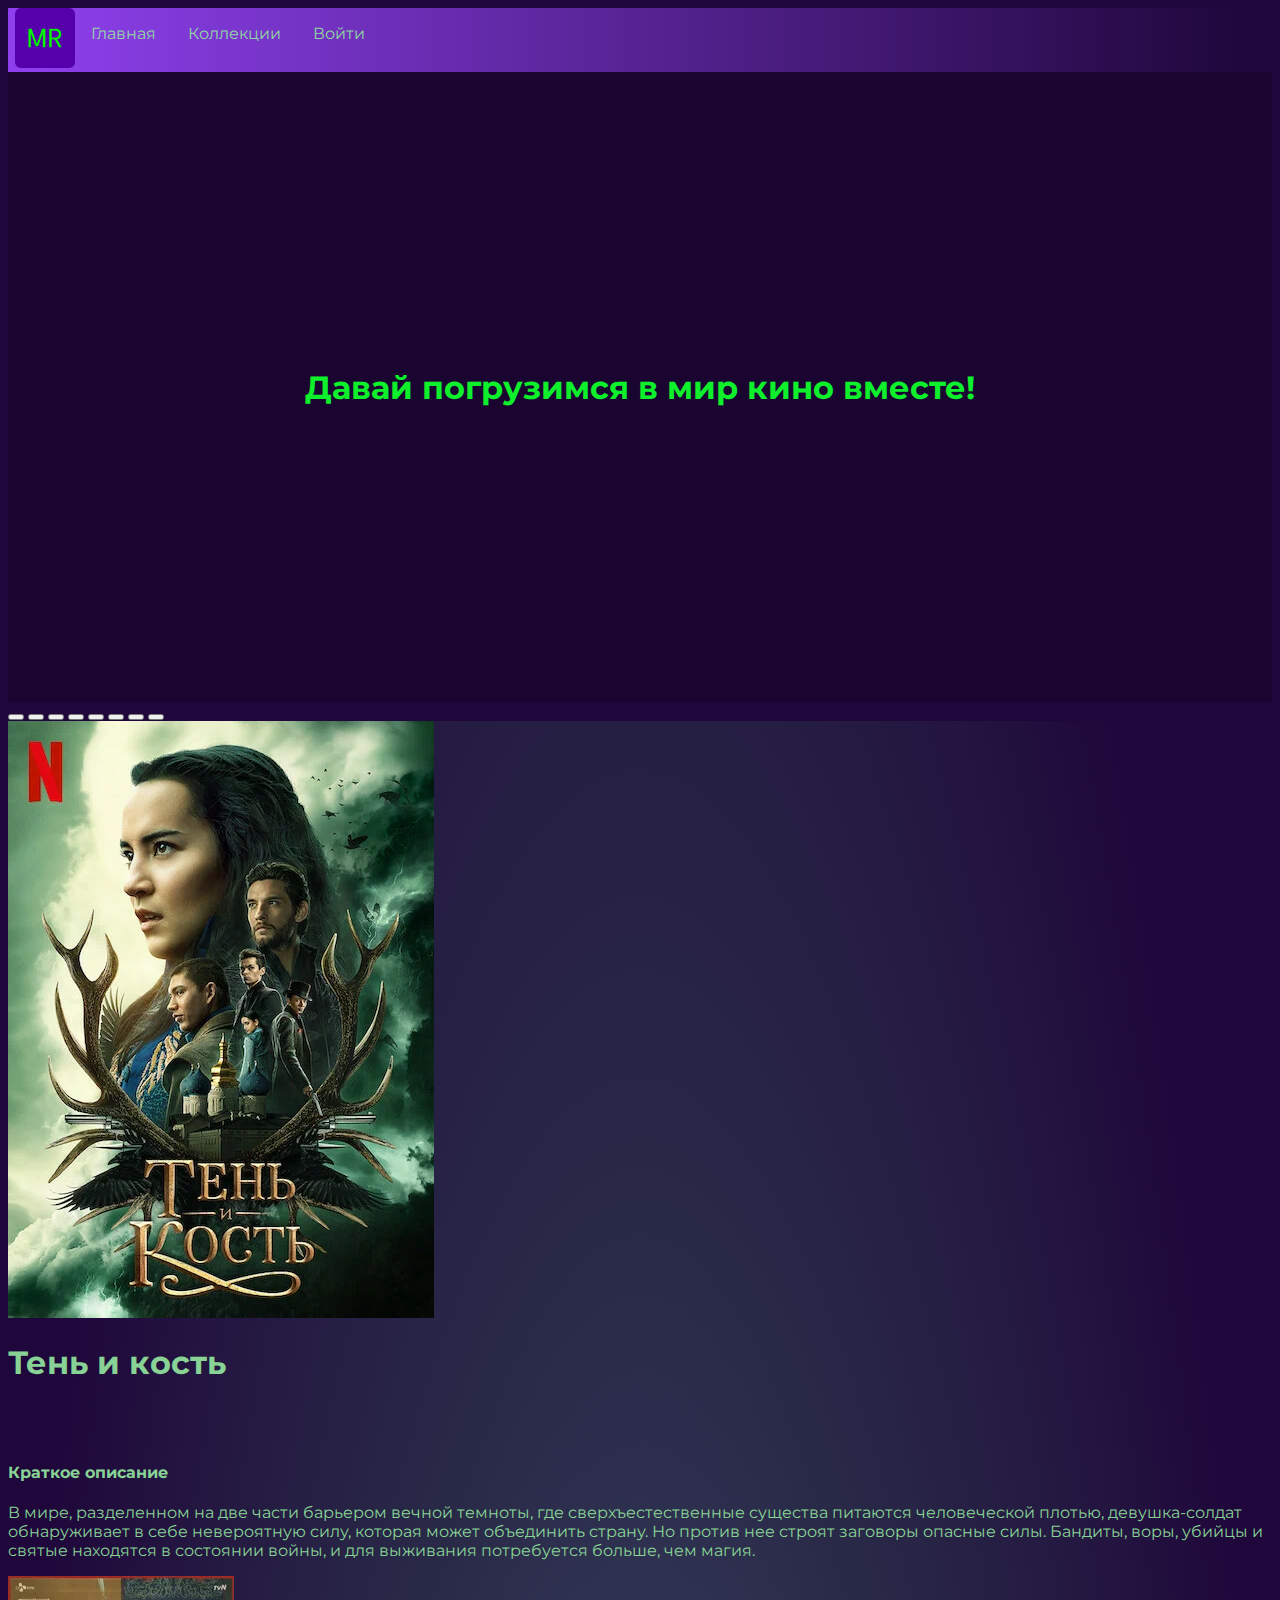
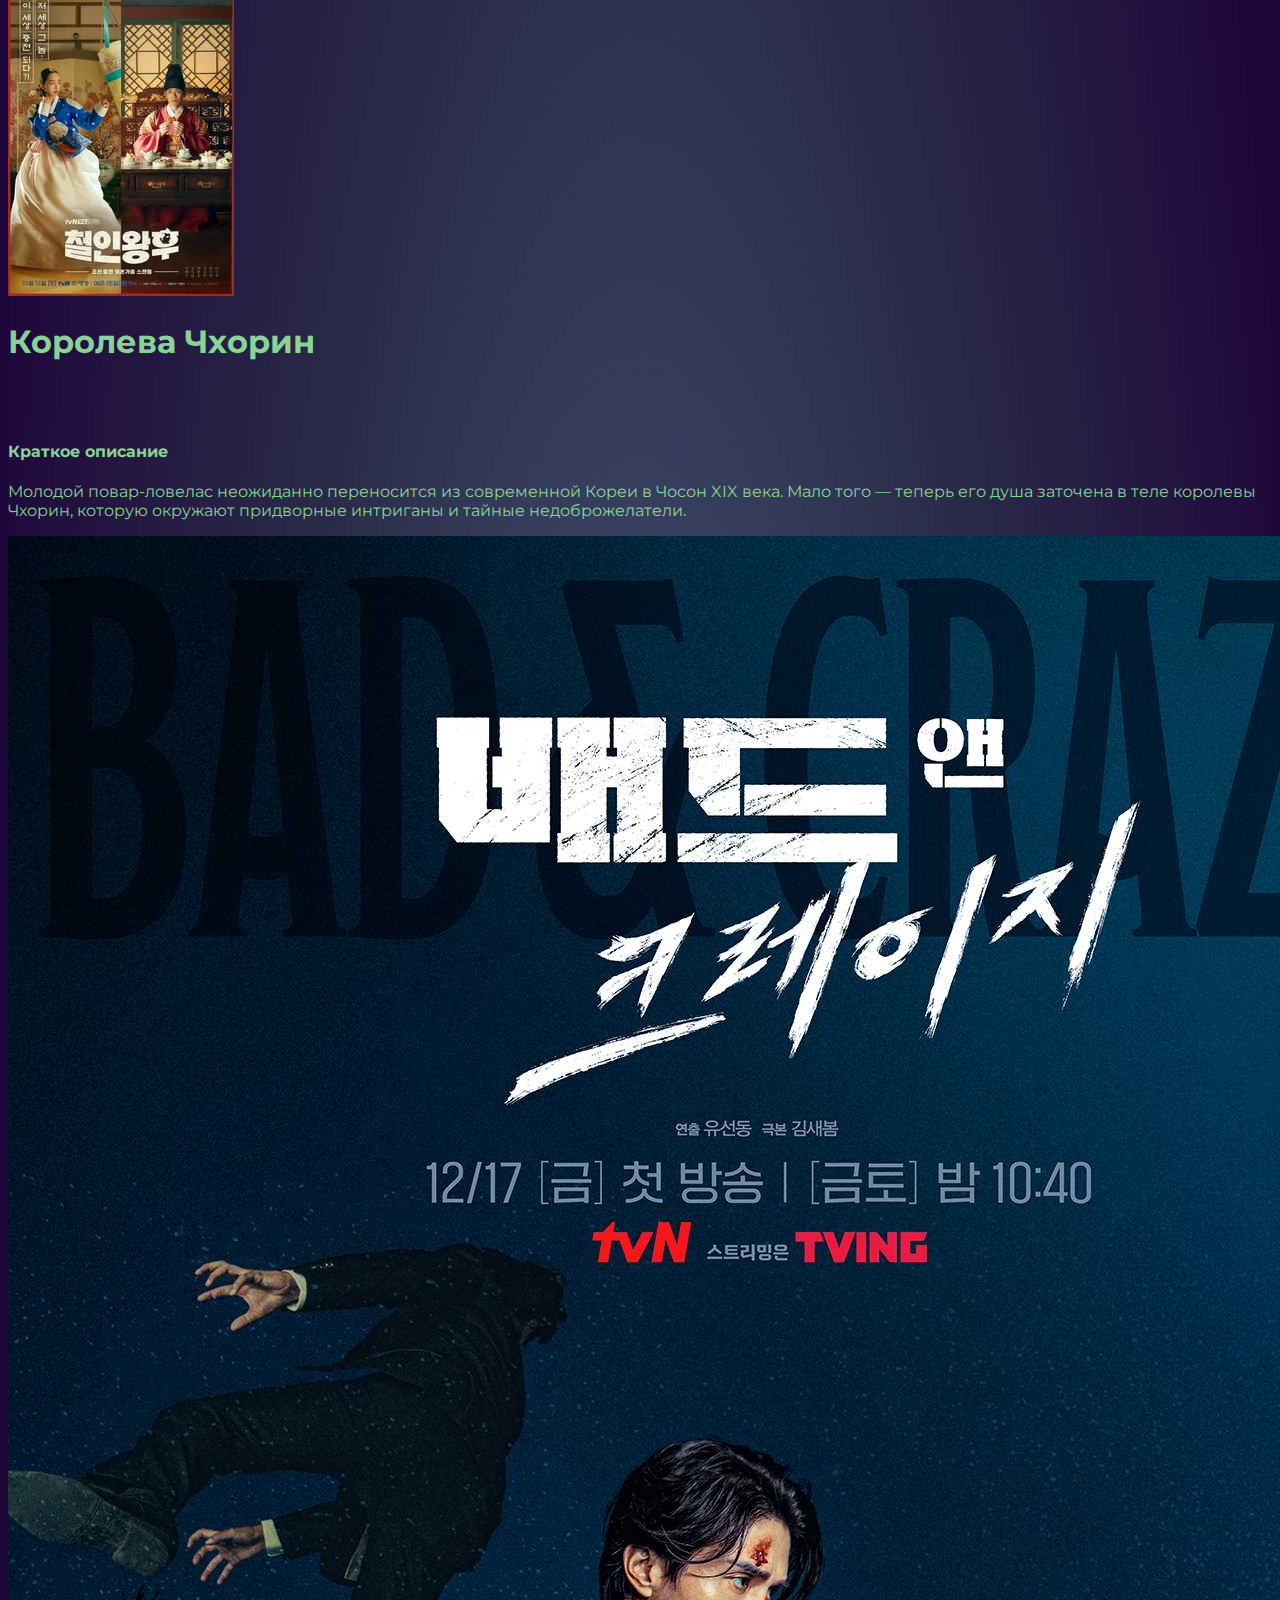
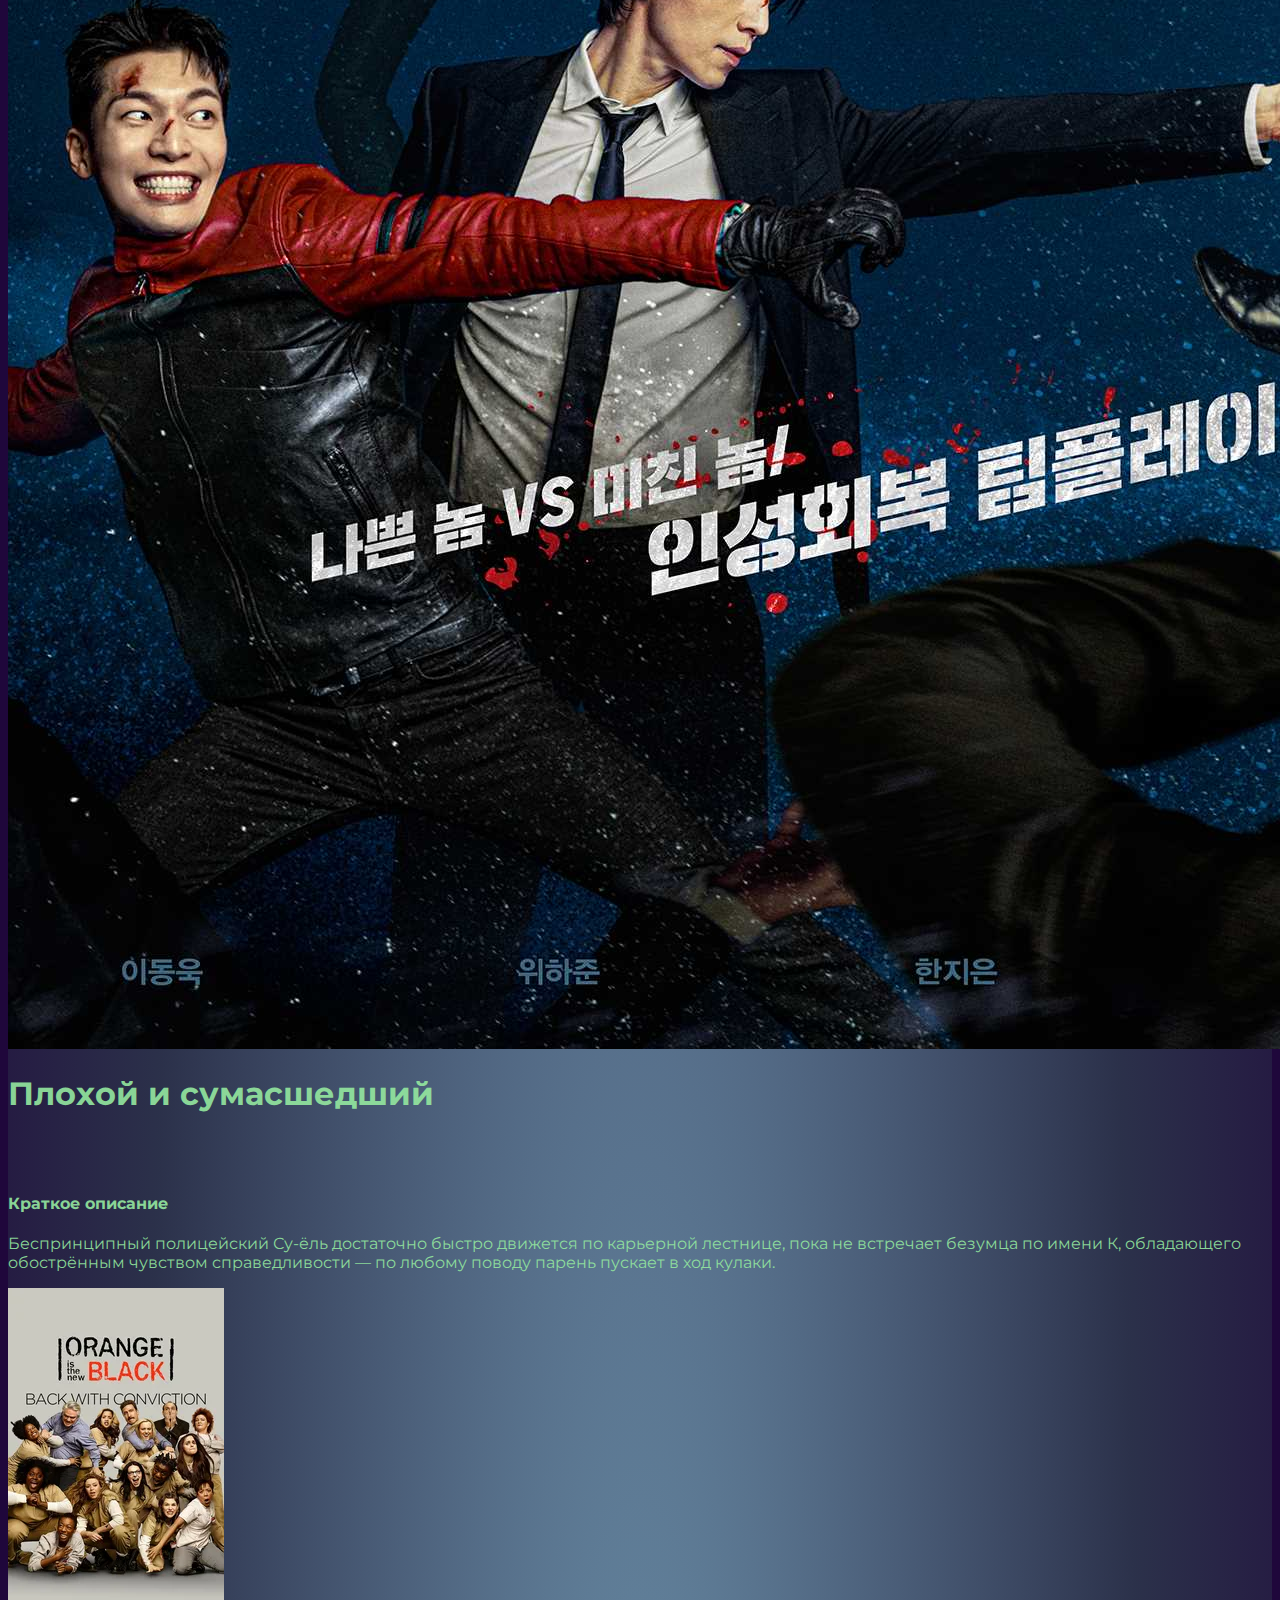
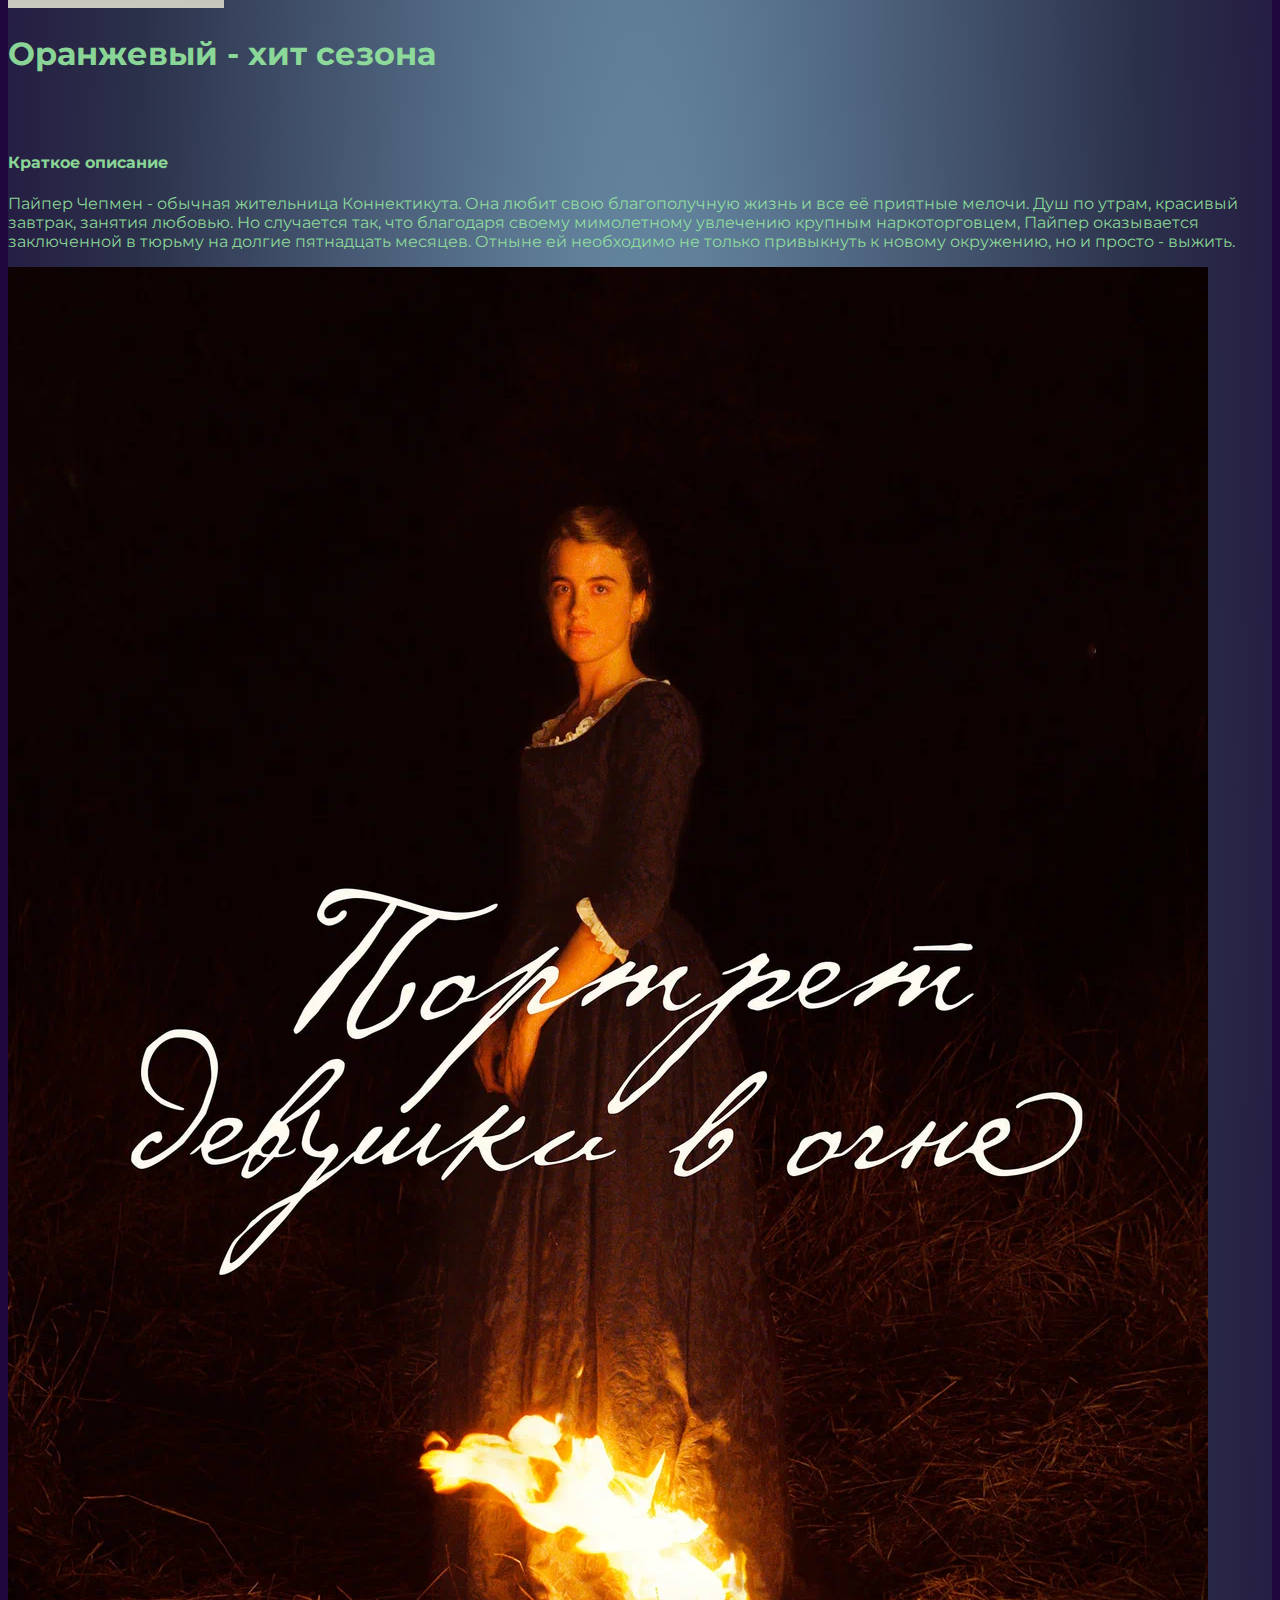
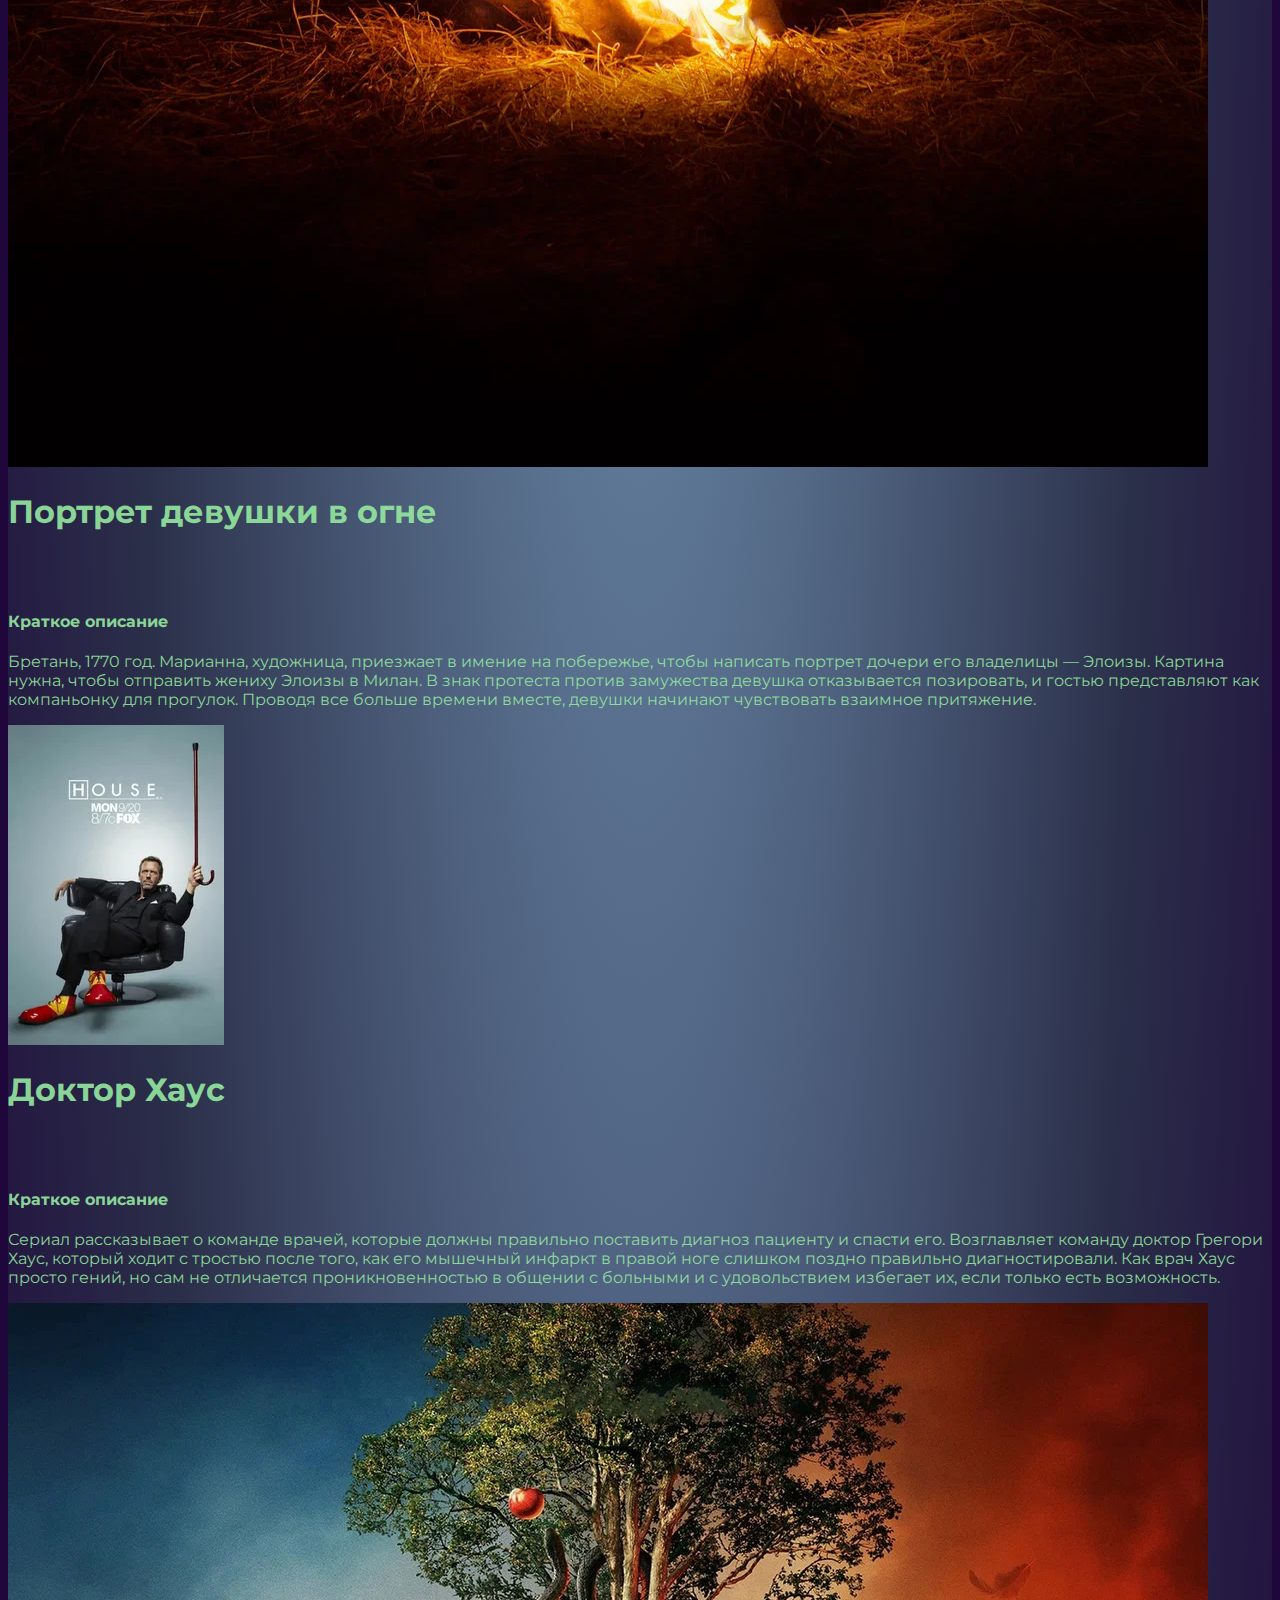
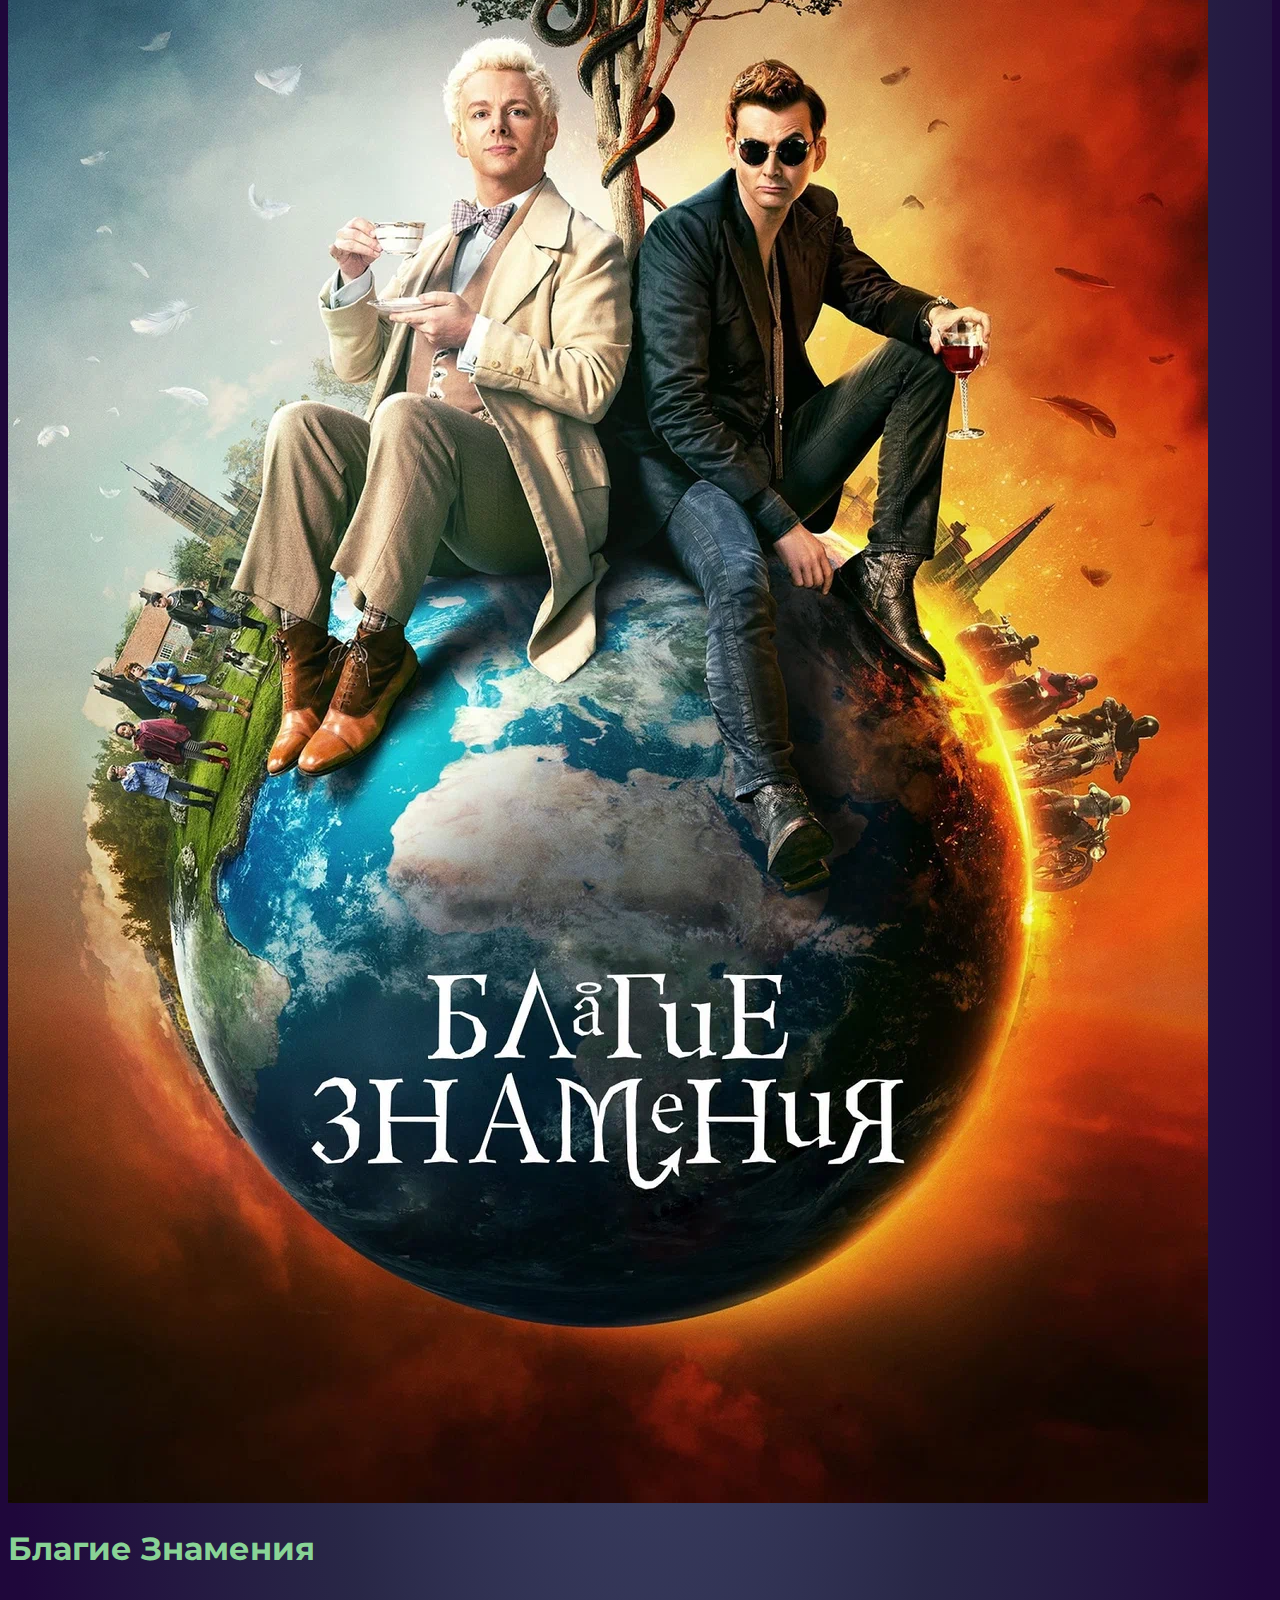
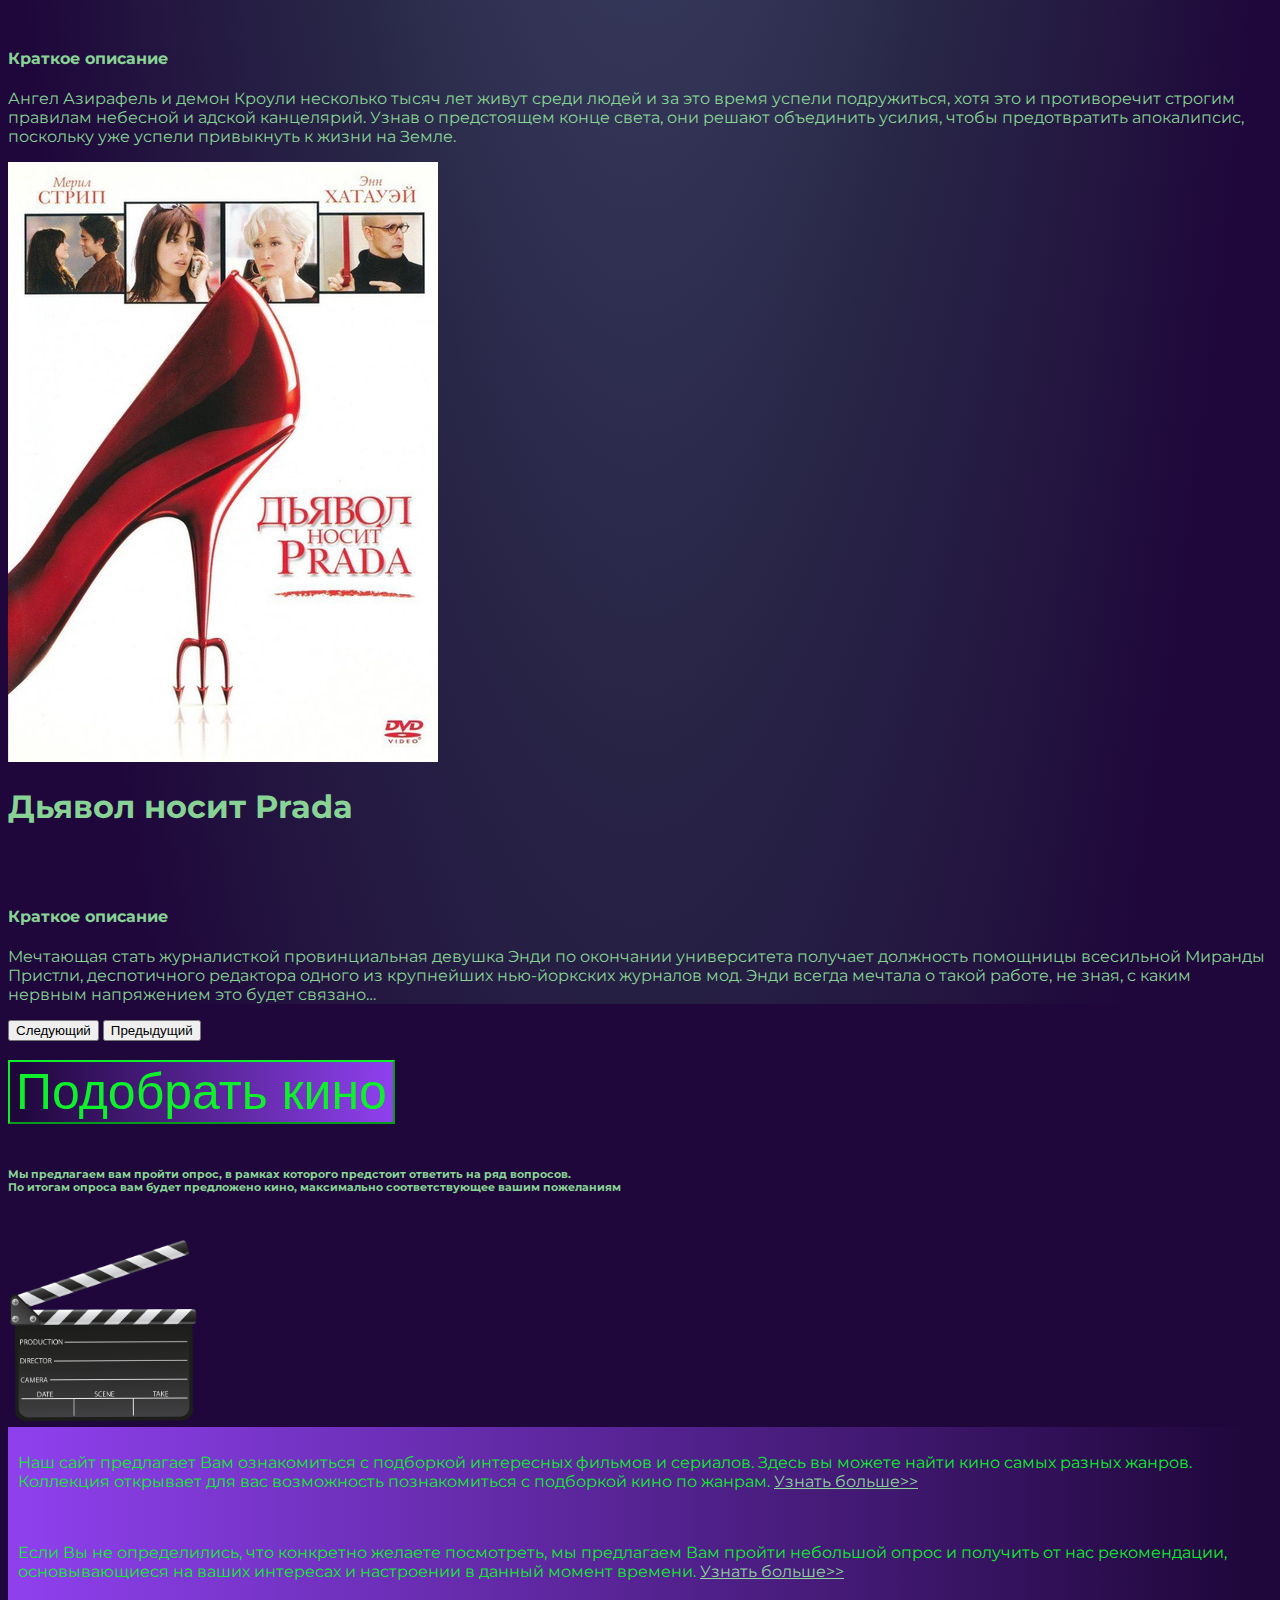
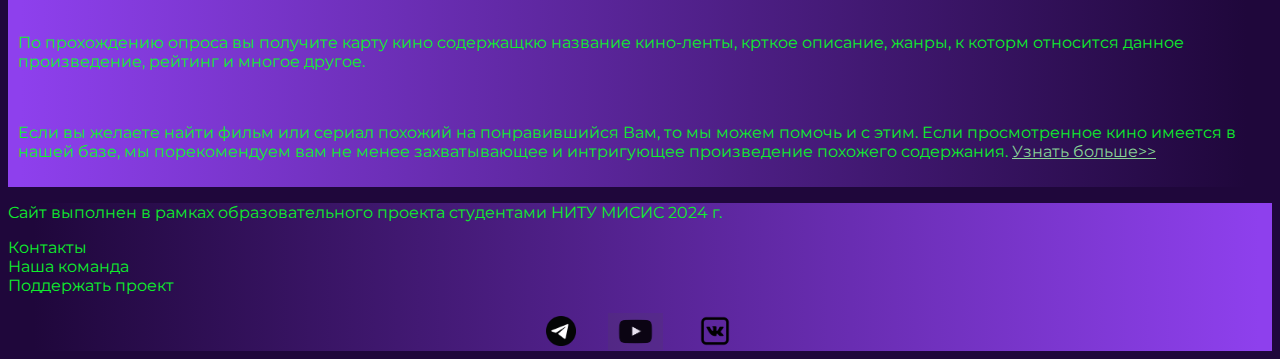
==== Movie_recommendations_front/index.html @ fc2ce268 "Add files via upload" ====
<!DOCTYPE html>
<html lang="en">
  <head>
    <meta charset="UTF-8" />
    <meta name="viewport" content="width=device-width, initial-scale=1.0" />
    <link
      href="https://cdn.jsdelivr.net/npm/bootstrap@5.3.0/dist/css/bootstrap.min.css"
      rel="stylesheet"
      integrity="sha384-9ndCyUaIbzAi2FUVXJi0CjmCapSmO7SnpJef0486qhLnuZ2cdeRhO02iuK6FUUVM"
      crossorigin="anonymous"
    />
    <link rel="stylesheet" href="source/styles/my_css.css" />
    <link rel="stylesheet" href="source/styles/bg_video.css" />
    <link rel="apple-touch-icon" sizes="180x180" href="/apple-touch-icon.png" />
    <link rel="icon" type="image/png" sizes="32x32" href="/favicon-32x32.png" />
    <link rel="icon" type="image/png" sizes="16x16" href="/favicon-16x16.png" />
    <link rel="manifest" href="/site.webmanifest" />
    <link rel="stylesheet" href="source/styles/my_css.css" />
    <link
      rel="apple-touch-icon"
      sizes="180x180"
      href="source/fales/favicon_io_muvie/apple-touch-icon.png"
    />
    <link
      rel="icon"
      type="image/png"
      sizes="32x32"
      href="source/fales/favicon_io_muvie/favicon-32x32.png"
    />
    <link
      rel="icon"
      type="image/png"
      sizes="16x16"
      href="source/fales/favicon_io_muvie/favicon-16x16.png"
    />
    <link
      rel="manifest"
      href="source/fales/favicon_io_muvie/site.webmanifest"
    />
    <title>Movie Recommendations</title>
  </head>

  <body>
    <header>
      <div class="navbar">
        <a href="#"><img src="source/fales/favicon_io_muvie/android-chrome-192x192.png" alt=""></a>
        <div class="drop">
          <button class="nav-btn">&#9776</button>
          <div class="nav-list">
            <a href="index.html">Главная</a>
            <a href="collections.html">Коллекции</a>
            <a href="index.html">Войти</a>
          </div>
        </div>
      </div>

    </header>

    <section>
      <div class="bg_video">
        <video
          src="source/fales/фон х3.mp4"
          type="video/mp4"
          autoplay
          muted
          loop
        ></video>
        <div class="effect"></div>
        <div class="video_text">
          <h1>Давай погрузимся в мир кино вместе!</h1>
        </div>
      </div>

      <div class="container-fluid mt-4">
        <div class="row">
          <div class="col-lg-1"></div>

          <div class="col-lg-8">
            <div class="row">
              <div
                id="carouselExampleIndicators"
                class="carousel slide"
                data-bs-ride="true"
              >
                <div class="carousel-indicators">
                  <button
                    type="button"
                    data-bs-target="#carouselExampleIndicators"
                    data-bs-slide-to="0"
                    class="active"
                    aria-current="true"
                    aria-label="Slide 1"
                  ></button>
                  <button
                    type="button"
                    data-bs-target="#carouselExampleIndicators"
                    data-bs-slide-to="1"
                    aria-label="Slide 2"
                  ></button>
                  <button
                    type="button"
                    data-bs-target="#carouselExampleIndicators"
                    data-bs-slide-to="2"
                    aria-label="Slide 3"
                  ></button>
                  <button
                    type="button"
                    data-bs-target="#carouselExampleIndicators"
                    data-bs-slide-to="3"
                    aria-label="Slide 4"
                  ></button>
                  <button
                    type="button"
                    data-bs-target="#carouselExampleIndicators"
                    data-bs-slide-to="4"
                    aria-label="Slide 5"
                  ></button>
                  <button
                    type="button"
                    data-bs-target="#carouselExampleIndicators"
                    data-bs-slide-to="5"
                    aria-label="Slide 6"
                  ></button>
                  <button
                    type="button"
                    data-bs-target="#carouselExampleIndicators"
                    data-bs-slide-to="6"
                    aria-label="Slide 7"
                  ></button>
                  <button
                    type="button"
                    data-bs-target="#carouselExampleIndicators"
                    data-bs-slide-to="7"
                    aria-label="Slide 0"
                  ></button>
                </div>
                <div class="carousel-inner">
                  <div class="carousel-item active">
                    <div class="d-block w-100">
                      <div class="row">
                        <div class="col-lg-6 col-md-6">
                          <img
                            src="source/images/Тень и кость.jpg"
                            class="w-100"
                            alt="."
                          />
                        </div>
                        <div class="col-lg-6 col-md-6 slide-text">
                          <h1>Тень и кость</h1>
                          <br />
                          <br />
                          <h4>Краткое описание</h4>
                          <p class="p-text-film">
                            В мире, разделенном на две части барьером вечной
                            темноты, где сверхъестественные существа питаются
                            человеческой плотью, девушка-солдат обнаруживает в
                            себе невероятную силу, которая может объединить
                            страну. Но против нее строят заговоры опасные силы.
                            Бандиты, воры, убийцы и святые находятся в состоянии
                            войны, и для выживания потребуется больше, чем
                            магия.
                          </p>
                        </div>
                      </div>
                    </div>
                  </div>
                  <div class="carousel-item">
                    <div class="d-block w-100">
                      <div class="row">
                        <div class="col-lg-6 col-md-6">
                          <img
                            src="source/images/Королева Чорин.webp"
                            class="w-100"
                            alt="."
                          />
                        </div>
                        <div class="col-lg-6 col-md-6 slide-text">
                          <h1>Королева Чхорин</h1>
                          <br />
                          <br />
                          <h4>Краткое описание</h4>
                          <p class="p-text-film">
                            Молодой повар-ловелас неожиданно переносится из
                            современной Кореи в Чосон XIX века. Мало того —
                            теперь его душа заточена в теле королевы Чхорин,
                            которую окружают придворные интриганы и тайные
                            недоброжелатели.
                          </p>
                        </div>
                      </div>
                    </div>
                  </div>
                  <div class="carousel-item">
                    <div class="d-block w-100">
                      <div class="row">
                        <div class="col-lg-6 col-md-6">
                          <img
                            src="source/images/Плохой и сумасшедший.jpeg"
                            class="w-100"
                            alt="."
                          />
                        </div>
                        <div class="col-lg-6 col-md-6 slide-text">
                          <h1>Плохой и сумасшедший</h1>
                          <br />
                          <br />
                          <h4>Краткое описание</h4>
                          <p class="p-text-film">
                            Беспринципный полицейский Су-ёль достаточно быстро
                            движется по карьерной лестнице, пока не встречает
                            безумца по имени К, обладающего обострённым чувством
                            справедливости — по любому поводу парень пускает в
                            ход кулаки.
                          </p>
                        </div>
                      </div>
                    </div>
                  </div>
                  <div class="carousel-item">
                    <div class="d-block w-100">
                      <div class="row">
                        <div class="col-lg-6 col-md-6">
                          <img
                            src="source/images/Оранжевый хит сезона.webp"
                            class="w-100"
                            alt="."
                          />
                        </div>
                        <div class="col-lg-6 col-md-6 slide-text">
                          <h1>Оранжевый - хит сезона</h1>
                          <br />
                          <br />
                          <h4>Краткое описание</h4>
                          <p class="p-text-film">
                            Пайпер Чепмен - обычная жительница Коннектикута. Она
                            любит свою благополучную жизнь и все её приятные
                            мелочи. Душ по утрам, красивый завтрак, занятия
                            любовью. Но случается так, что благодаря своему
                            мимолетному увлечению крупным наркоторговцем, Пайпер
                            оказывается заключенной в тюрьму на долгие
                            пятнадцать месяцев. Отныне ей необходимо не только
                            привыкнуть к новому окружению, но и просто - выжить.
                          </p>
                        </div>
                      </div>
                    </div>
                  </div>
                  <div class="carousel-item">
                    <div class="d-block w-100">
                      <div class="row">
                        <div class="col-lg-6 col-md-6">
                          <img
                            src="source/images/Портрет девушки в огне.jpg"
                            class="w-100"
                            alt="."
                          />
                        </div>
                        <div class="col-lg-6 col-md-6 slide-text">
                          <h1>Портрет девушки в огне</h1>
                          <br />
                          <br />
                          <h4>Краткое описание</h4>
                          <p class="p-text-film">
                            Бретань, 1770 год. Марианна, художница, приезжает в
                            имение на побережье, чтобы написать портрет дочери
                            его владелицы — Элоизы. Картина нужна, чтобы
                            отправить жениху Элоизы в Милан. В знак протеста
                            против замужества девушка отказывается позировать, и
                            гостью представляют как компаньонку для прогулок.
                            Проводя все больше времени вместе, девушки начинают
                            чувствовать взаимное притяжение.
                          </p>
                        </div>
                      </div>
                    </div>
                  </div>
                  <div class="carousel-item">
                    <div class="d-block w-100">
                      <div class="row">
                        <div class="col-lg-6 col-md-6">
                          <img
                            src="source/images/Доктор Хаус.webp"
                            class="w-100"
                            alt="."
                          />
                        </div>
                        <div class="col-lg-6 col-md-6 slide-text">
                          <h1>Доктор Хаус</h1>
                          <br />
                          <br />
                          <h4>Краткое описание</h4>
                          <p class="p-text-film">
                            Сериал рассказывает о команде врачей, которые должны
                            правильно поставить диагноз пациенту и спасти его.
                            Возглавляет команду доктор Грегори Хаус, который
                            ходит с тростью после того, как его мышечный инфаркт
                            в правой ноге слишком поздно правильно
                            диагностировали. Как врач Хаус просто гений, но сам
                            не отличается проникновенностью в общении с больными
                            и с удовольствием избегает их, если только есть
                            возможность.
                          </p>
                        </div>
                      </div>
                    </div>
                  </div>
                  <div class="carousel-item">
                    <div class="d-block w-100">
                      <div class="row">
                        <div class="col-lg-6 col-md-6">
                          <img
                            src="source/images/Благие Знамения.avif"
                            class="w-100"
                            alt="."
                          />
                        </div>
                        <div class="col-lg-6 col-md-6 slide-text">
                          <h1>Благие Знамения</h1>
                          <br />
                          <br />
                          <h4>Краткое описание</h4>
                          <p class="p-text-film">
                            Ангел Азирафель и демон Кроули несколько тысяч лет
                            живут среди людей и за это время успели подружиться,
                            хотя это и противоречит строгим правилам небесной и
                            адской канцелярий. Узнав о предстоящем конце света,
                            они решают объединить усилия, чтобы предотвратить
                            апокалипсис, поскольку уже успели привыкнуть к жизни
                            на Земле. 
                          </p>
                        </div>
                      </div>
                    </div>
                  </div>
                  <div class="carousel-item">
                    <div class="d-block w-100">
                      <div class="row">
                        <div class="col-lg-6 col-md-6">
                          <img
                            src="source/images/Дьявол носит прадо.jpg"
                            class="w-100"
                            alt="."
                          />
                        </div>
                        <div class="col-lg-6 col-md-6 slide-text">
                          <h1>Дьявол носит Prada</h1>
                          <br />
                          <br />
                          <h4>Краткое описание</h4>
                          <p class="p-text-film">
                            Мечтающая стать журналисткой провинциальная девушка
                            Энди по окончании университета получает должность
                            помощницы всесильной Миранды Пристли, деспотичного
                            редактора одного из крупнейших нью-йоркских журналов
                            мод. Энди всегда мечтала о такой работе, не зная, с
                            каким нервным напряжением это будет связано… 
                          </p>
                        </div>
                      </div>
                    </div>
                  </div>
                </div>
                <button
                  class="carousel-control-prev"
                  type="button"
                  data-bs-target="#carouselExampleIndicators"
                  data-bs-slide="prev"
                >
                  <span
                    class="carousel-control-prev-icon"
                    aria-hidden="true"
                  ></span>
                  <span class="visually-hidden">Следующий</span>
                </button>
                <button
                  class="carousel-control-next"
                  type="button"
                  data-bs-target="#carouselExampleIndicators"
                  data-bs-slide="next"
                >
                  <span
                    class="carousel-control-next-icon"
                    aria-hidden="true"
                  ></span>
                  <span class="visually-hidden">Предыдущий</span>
                </button>
              </div>

              <div class="col-ld-12 col-md-12 text-center mt-4">
                <br />
                <button
                  type="button"
                  class="btn btn-outline-primary btn-lg my-4"
                >
                  Подобрать кино
                </button>
                <br><br>
              </div>

              <div class="col-ld-12 col-md-12 text-center mt-4">
                <h6 class="text-button">
                  Мы предлагаем вам пройти опрос, в рамках которого предстоит
                  ответить на ряд вопросов. <br />По итогам опроса вам будет
                  предложено кино, максимально соответствующее вашим
                  пожеланиям<br />
                </h6>
                <br />
              </div>

              <div class="col-ld-12 col-md-12 text-center">
                <img
                  class="call-anim"
                  style="width: 190px"
                  src="source/images/Хлопушка.png"
                  alt="..."
                />
              </div>
            </div>
          </div>

          <div class="col-lg-3 col-md 12">
            <div class="row px-2">
              <div class="col-lg-12 sidebar my-2">
                <p>
                  Наш сайт предлагает Вам ознакомиться с подборкой интересных
                  фильмов и сериалов. Здесь вы можете найти кино самых разных
                  жанров. Коллекция открывает для вас возможность познакомиться
                  с подборкой кино по жанрам. <a href="collections.html">Узнать больше>></a>
                </p>
              </div>
              <div class="col-lg-12 sidebar my-2">
                <p>
                  Если Вы не определились, что конкретно желаете посмотреть, мы
                  предлагаем Вам пройти небольшой опрос и получить от нас
                  рекомендации, основывающиеся на ваших интересах и настроении в
                  данный момент времени.
                  <a href="#">Узнать больше>></a>
                </p>
              </div>
              <div class="col-lg-12 sidebar my-2">
                <p>
                  По прохождению опроса вы получите карту кино содержащкю
                  название кино-ленты, крткое описание, жанры, к которм
                  относится данное произведение, рейтинг и многое другое.
                </p>
              </div>
              <div class="col-lg-12 sidebar my-2">
                <p>
                  Если вы желаете найти фильм или сериал похожий на
                  понравившийся Вам, то мы можем помочь и с этим. Если
                  просмотренное кино имеется в нашей базе, мы порекомендуем вам
                  не менее захватывающее и интригующее произведение похожего
                  содержания.
                  <a href="#">Узнать больше>></a>
                </p>
              </div>
            </div>
          </div>
        </div>
      </div>
    </section>

    <footer class="mt-4">
      <div class="conteiner-fluid">
        <div class="row">
          <div class="col-lg-4 con-md-12 footer-text text-center">
            <p>
              Сайт выполнен в рамках образовательного проекта студентами НИТУ
              МИСИС 2024 г.
            </p>
          </div>
          <div class="col-lg-4 con-md-12 footer-text text-center">
            <p>Контакты<br />Наша команда<br />Поддержать проект</p>
          </div>
          <div class="col-lg-4 con-md-12 media-links">
            <img
              style="width: 30px; margin-inline: 1em"
              src="source/images/tg.png"
              alt="..."
            />
            <img
              style="width: 55px; margin-inline: 1em"
              src="source/images/yt.png"
              alt="..."
            />
            <img
              style="width: 40px; margin-inline: 1em"
              src="source/images/vk.png"
              alt="..."
            />
          </div>
        </div>
      </div>
    </footer>

    <script
      src="https://cdn.jsdelivr.net/npm/bootstrap@5.3.0/dist/js/bootstrap.bundle.min.js"
      integrity="sha384-geWF76RCwLtnZ8qwWowPQNguL3RmwHVBC9FhGdlKrxdiJJigb/j/68SIy3Te4Bkz"
      crossorigin="anonymous"
    ></script>
  </body>
</html>
---- Movie_recommendations_front/source/styles/my_css.css ----
@import url('https://fonts.googleapis.com/css?family=Montserrat&display=swap');

body {
  font-family: Montserrat, serif;
  background: radial-gradient(#8e40ed 1%, #1f073b 56%);
}

.text-button {
  font-family: Montserrat, serif;
}

p, h2, h3, h5 {
  color: rgb(14, 240, 44);
}

h4, h1,
.p-text-film {
  color: rgba(148, 231, 159, 0.914);
}

h6 {
  color: rgba(148, 231, 159, 0.914);
}

a {
  color: rgba(148, 231, 159, 0.914);
}

/* навигационная панель */

.navbar {
  display: flex;
  background: linear-gradient(90deg, #8e40ed 1%, #1f073b 98%);
}

.nav-list {
  display: flex;

}

.nav-list a {
  display: block;
  padding: 1em;
  text-decoration: none;
  color: rgba(148, 231, 159, 0.914);
}

.nav-list a:hover {
  background: linear-gradient(90deg, #8e40edbb 1%, #1a0632c5 98%);
}

.nav-btn {
  display: none;
}

.navbar img {
  width: 60px;
  margin-top: 0px;
  margin-bottom: 0px;
  margin-left: 7px;
}

@media (max-width: 755px){
  .nav-btn {
    font-size: 2em;
    padding-inline: 10px;
    padding-bottom: 2px;
    border: none;
    background-color: #1f073b;
    color: rgba(148, 231, 159, 0.914);
    display: block;
    cursor: pointer;
  }
  .nav-list {
    display: none;
  }
  .drop:hover .nav-list {
    display: block;
    position: absolute;
    right: 1px;
    background: #8e40ed;
    z-index: 1;
  }
  .navbar {
    justify-content: space-between;
  }
}


/*  */

.sidebar {
  color: rgb(14, 240, 44);
  background: linear-gradient(90deg, #8e40ed 1%, #1f073b 98%);
  padding: 10px;
}

.carousel-inner {
  background: radial-gradient(#56c27f9f 0%, #1f073b86 89%);
}

.card {
  background: linear-gradient(90deg, #8e40ed 1%, #1f073b 98%);
  color: rgb(14, 240, 44);
}

.card a {
  text-decoration: none;
  color: rgb(14, 240, 44);
}

.slide-text,
.footer-text {
  color: rgb(14, 240, 44);
  margin: auto auto;
}

footer {
  background: linear-gradient(270deg, #8e40ed 1%, #1f073b 98%);
}

.btn-outline-primary {
  background: linear-gradient(270deg, #8e40ed 1%, #1f073b 98%);
  font-size: 50px;
  color: rgb(14, 240, 44);
  border-color: rgb(14, 240, 44);
}

.media-links {
  display: flex;
  justify-content: center;
  align-items: center;
}

.call-anim {
  animation: call 5s ease 0s infinite reverse forwards;
}

@keyframes call {
	0% {
		opacity: 1;
		transform: scale(1);
	}

	100% {
		opacity: 0;
		transform: scale(0.6);
	}
}

@media (max-width: 755px) {
  .carousel-indicators {
    display: none;
  }
  .img-fluid {
    width: 120px;
  }
  
}

/* коллекции */

.genre {
  margin-bottom: 40px;
}
.genre-title {
  font-size: 40px;
  margin-bottom: 30px;
  color: rgb(96, 238, 115);
}
.card-container {
  z-index: 2;
  display: flex;
  overflow-x: auto;
  scroll-behavior: smooth;
  padding-bottom: 10px;
}
.card {
  min-width: 420px;
  height: 280px;
  margin-right: 10px;
  display: flex;
  justify-content: center;
  align-items: center;
  border-radius: 5px;
  border-color: #285d3c;
  border-width: 1px;
  background: radial-gradient(#a356c276 0%, #1f073b85 89%);
}

.card-text{
  font-size: 11px;
  color: rgba(148, 231, 159, 0.914);
}

.card-title {
  font-size: 18px;
  color: rgba(148, 231, 159, 0.914);
  width: 100%;
  height: 100%;
}

.card-container::-webkit-scrollbar {
  height: 10px;
}

.card-container::-webkit-scrollbar-thumb {
  background-color: #285d3c;
  border-radius: 5px;
}

.card-container::-webkit-scrollbar-track {
  background: #1f073b;
}
---- Movie_recommendations_front/source/styles/bg_video.css ----
.drop:hover .nav-list {
    z-index: 1;
}


.bg_video {
  height: 70vh;
  width: 100%;
  position: relative;
  display: flex;
  justify-content: center;
  align-items: center;
}


.bg_video video {
  height: 70vh;
  width: 100%;
  position: absolute;
  top: 0;
  left: 0;
  object-fit: cover;
  z-index: 2;
}

.effect {
  height: 70vh;
  width: 100%;
  position: absolute;
  top: 0;
  left: 0;
  object-fit: cover;
  z-index: 3;
  background-color: rgba(0, 0, 0, 0.161);
}

.video_text {
  color: rgb(14, 240, 44);
  z-index: 3;
}

.video_text > h1 {
  color: rgb(14, 240, 44);
}
---- Movie_recommendations_front/source/styles/my_css.css ----
@import url('https://fonts.googleapis.com/css?family=Montserrat&display=swap');

body {
  font-family: Montserrat, serif;
  background: radial-gradient(#8e40ed 1%, #1f073b 56%);
}

.text-button {
  font-family: Montserrat, serif;
}

p, h2, h3, h5 {
  color: rgb(14, 240, 44);
}

h4, h1,
.p-text-film {
  color: rgba(148, 231, 159, 0.914);
}

h6 {
  color: rgba(148, 231, 159, 0.914);
}

a {
  color: rgba(148, 231, 159, 0.914);
}

/* навигационная панель */

.navbar {
  display: flex;
  background: linear-gradient(90deg, #8e40ed 1%, #1f073b 98%);
}

.nav-list {
  display: flex;

}

.nav-list a {
  display: block;
  padding: 1em;
  text-decoration: none;
  color: rgba(148, 231, 159, 0.914);
}

.nav-list a:hover {
  background: linear-gradient(90deg, #8e40edbb 1%, #1a0632c5 98%);
}

.nav-btn {
  display: none;
}

.navbar img {
  width: 60px;
  margin-top: 0px;
  margin-bottom: 0px;
  margin-left: 7px;
}

@media (max-width: 755px){
  .nav-btn {
    font-size: 2em;
    padding-inline: 10px;
    padding-bottom: 2px;
    border: none;
    background-color: #1f073b;
    color: rgba(148, 231, 159, 0.914);
    display: block;
    cursor: pointer;
  }
  .nav-list {
    display: none;
  }
  .drop:hover .nav-list {
    display: block;
    position: absolute;
    right: 1px;
    background: #8e40ed;
    z-index: 1;
  }
  .navbar {
    justify-content: space-between;
  }
}


/*  */

.sidebar {
  color: rgb(14, 240, 44);
  background: linear-gradient(90deg, #8e40ed 1%, #1f073b 98%);
  padding: 10px;
}

.carousel-inner {
  background: radial-gradient(#56c27f9f 0%, #1f073b86 89%);
}

.card {
  background: linear-gradient(90deg, #8e40ed 1%, #1f073b 98%);
  color: rgb(14, 240, 44);
}

.card a {
  text-decoration: none;
  color: rgb(14, 240, 44);
}

.slide-text,
.footer-text {
  color: rgb(14, 240, 44);
  margin: auto auto;
}

footer {
  background: linear-gradient(270deg, #8e40ed 1%, #1f073b 98%);
}

.btn-outline-primary {
  background: linear-gradient(270deg, #8e40ed 1%, #1f073b 98%);
  font-size: 50px;
  color: rgb(14, 240, 44);
  border-color: rgb(14, 240, 44);
}

.media-links {
  display: flex;
  justify-content: center;
  align-items: center;
}

.call-anim {
  animation: call 5s ease 0s infinite reverse forwards;
}

@keyframes call {
	0% {
		opacity: 1;
		transform: scale(1);
	}

	100% {
		opacity: 0;
		transform: scale(0.6);
	}
}

@media (max-width: 755px) {
  .carousel-indicators {
    display: none;
  }
  .img-fluid {
    width: 120px;
  }
  
}

/* коллекции */

.genre {
  margin-bottom: 40px;
}
.genre-title {
  font-size: 40px;
  margin-bottom: 30px;
  color: rgb(96, 238, 115);
}
.card-container {
  z-index: 2;
  display: flex;
  overflow-x: auto;
  scroll-behavior: smooth;
  padding-bottom: 10px;
}
.card {
  min-width: 420px;
  height: 280px;
  margin-right: 10px;
  display: flex;
  justify-content: center;
  align-items: center;
  border-radius: 5px;
  border-color: #285d3c;
  border-width: 1px;
  background: radial-gradient(#a356c276 0%, #1f073b85 89%);
}

.card-text{
  font-size: 11px;
  color: rgba(148, 231, 159, 0.914);
}

.card-title {
  font-size: 18px;
  color: rgba(148, 231, 159, 0.914);
  width: 100%;
  height: 100%;
}

.card-container::-webkit-scrollbar {
  height: 10px;
}

.card-container::-webkit-scrollbar-thumb {
  background-color: #285d3c;
  border-radius: 5px;
}

.card-container::-webkit-scrollbar-track {
  background: #1f073b;
}
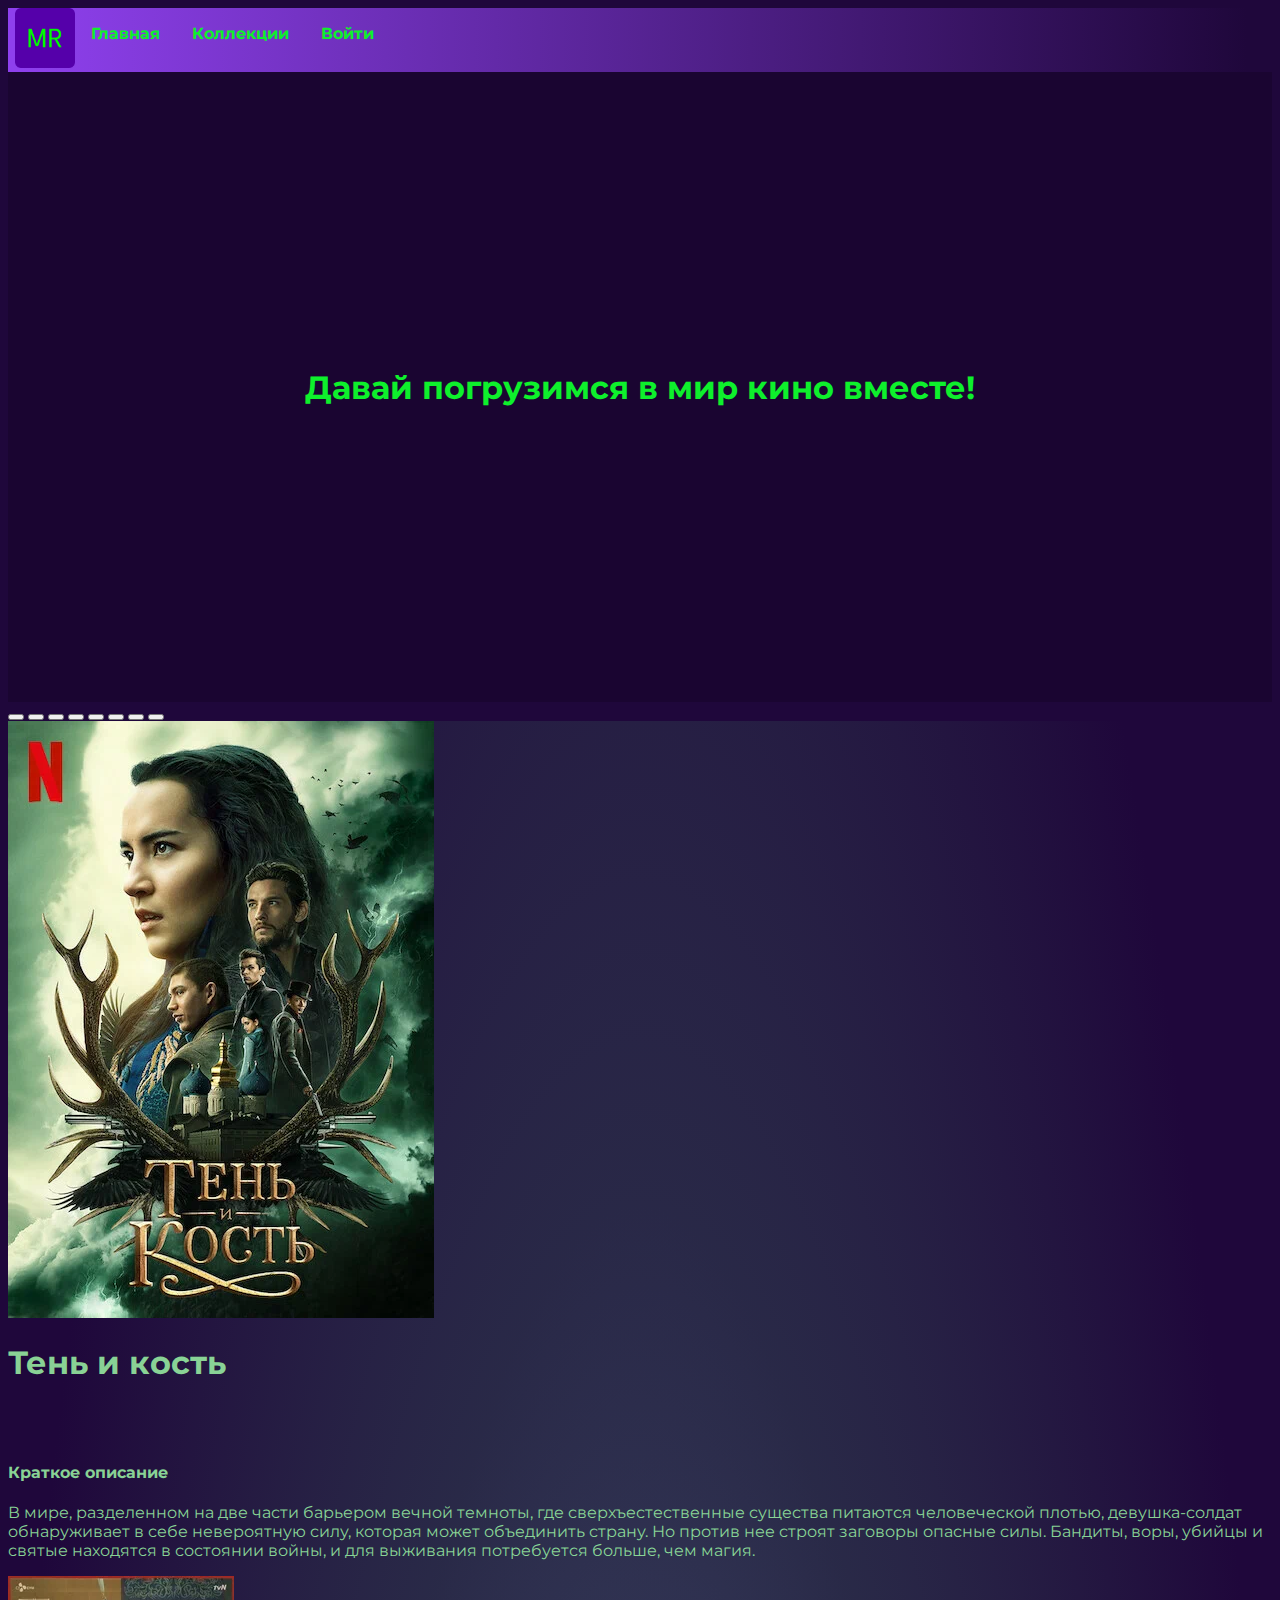
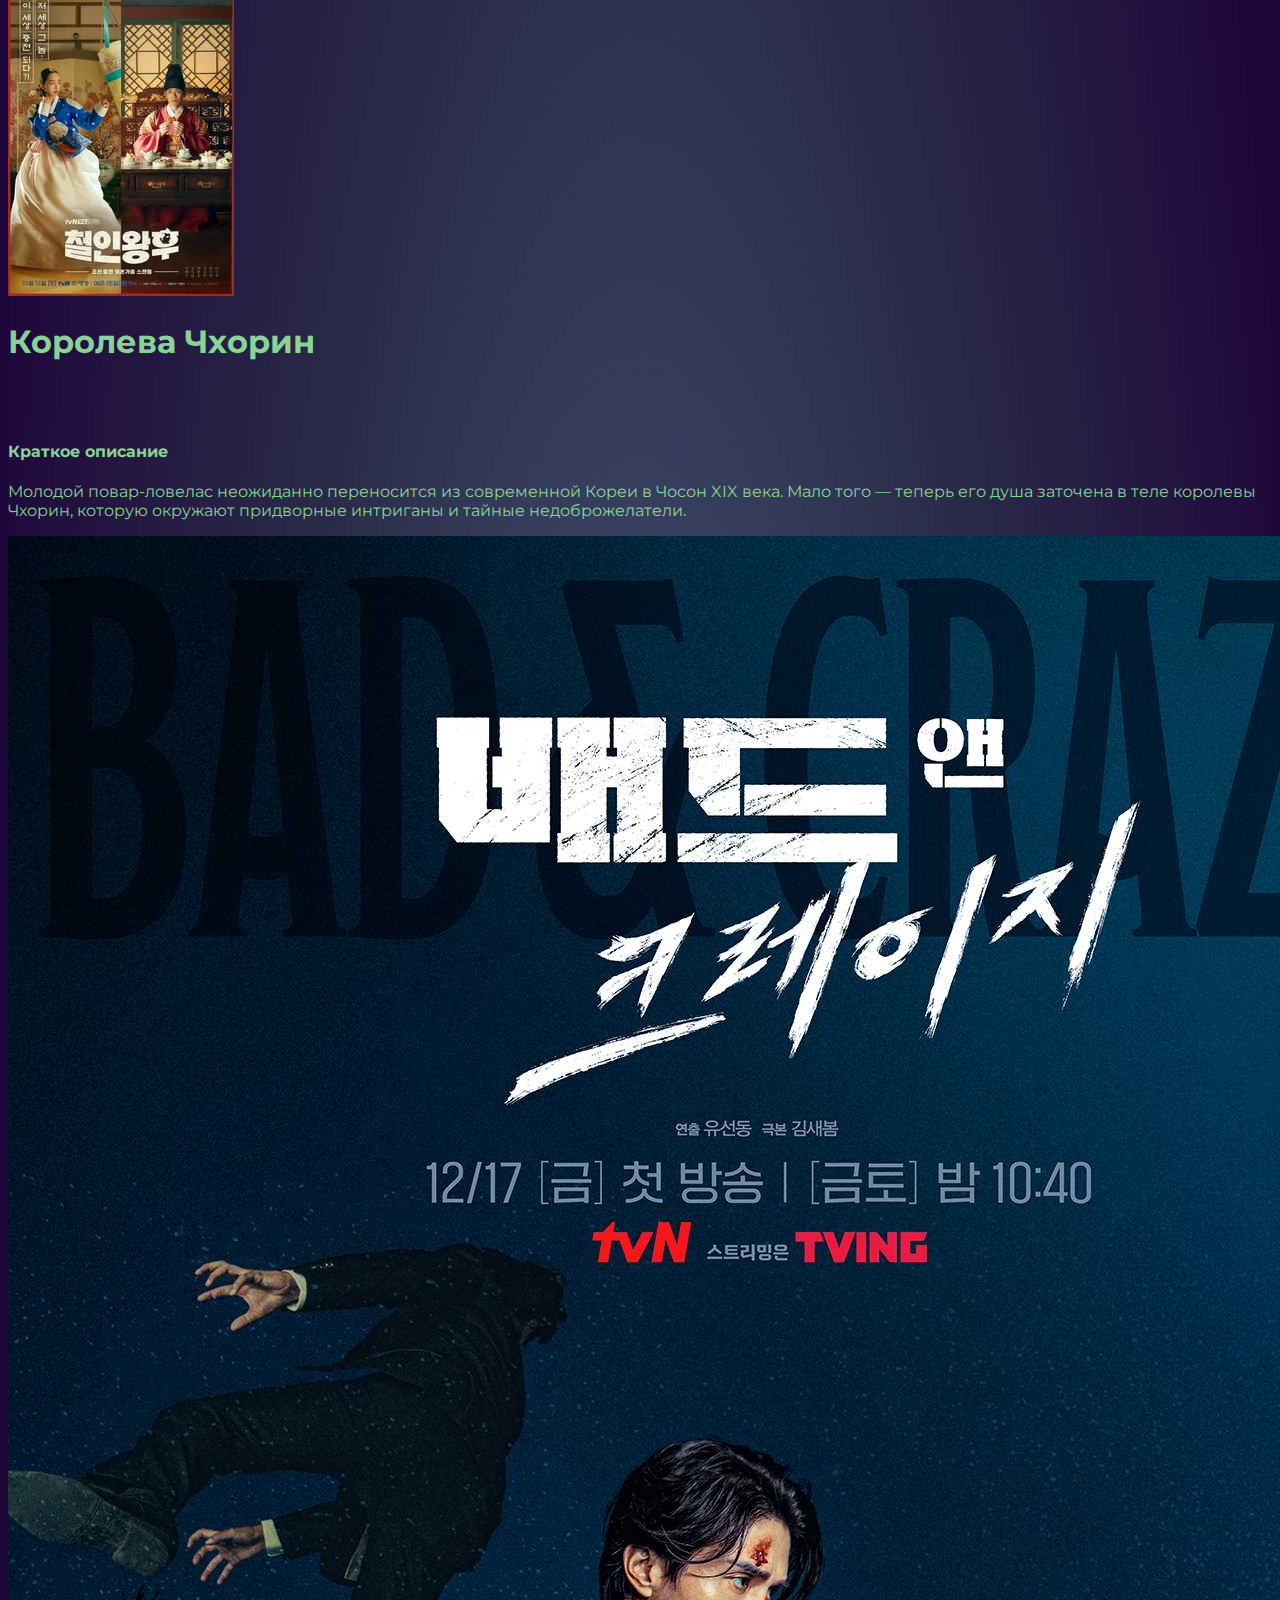
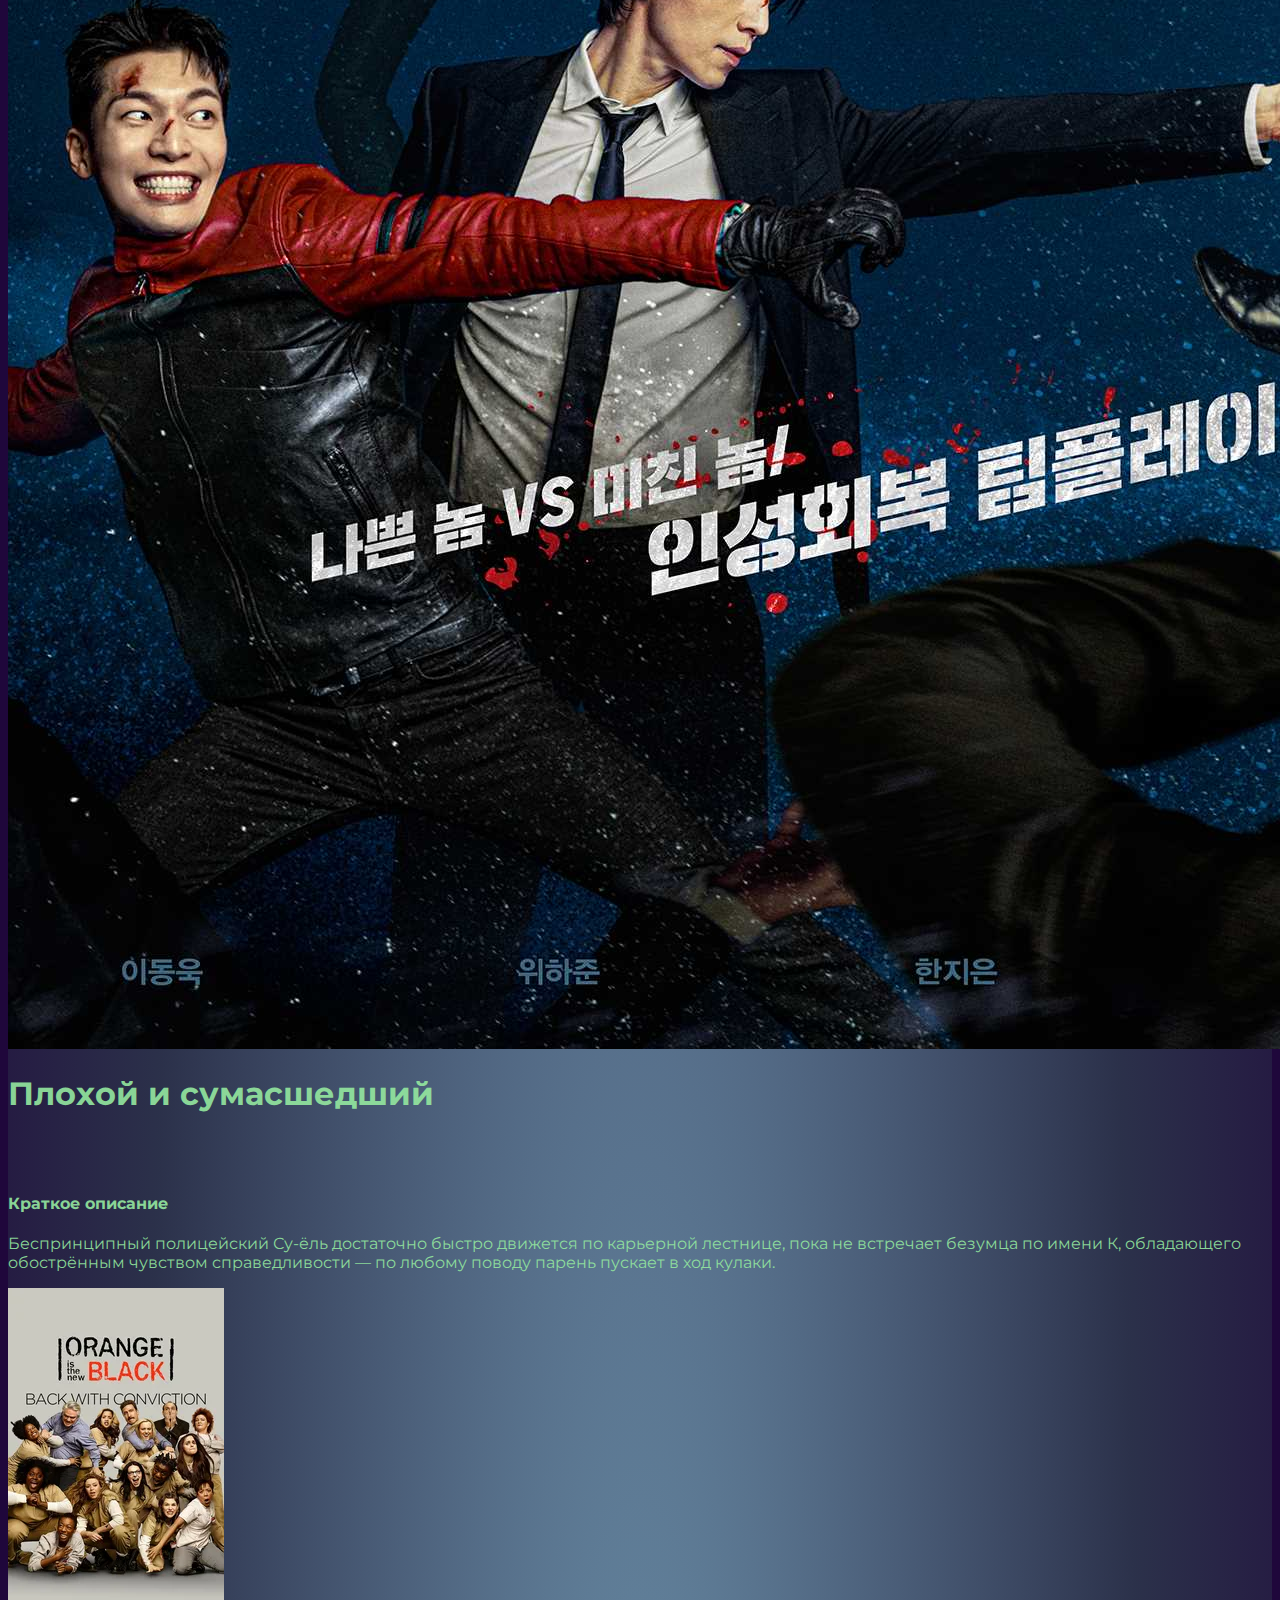
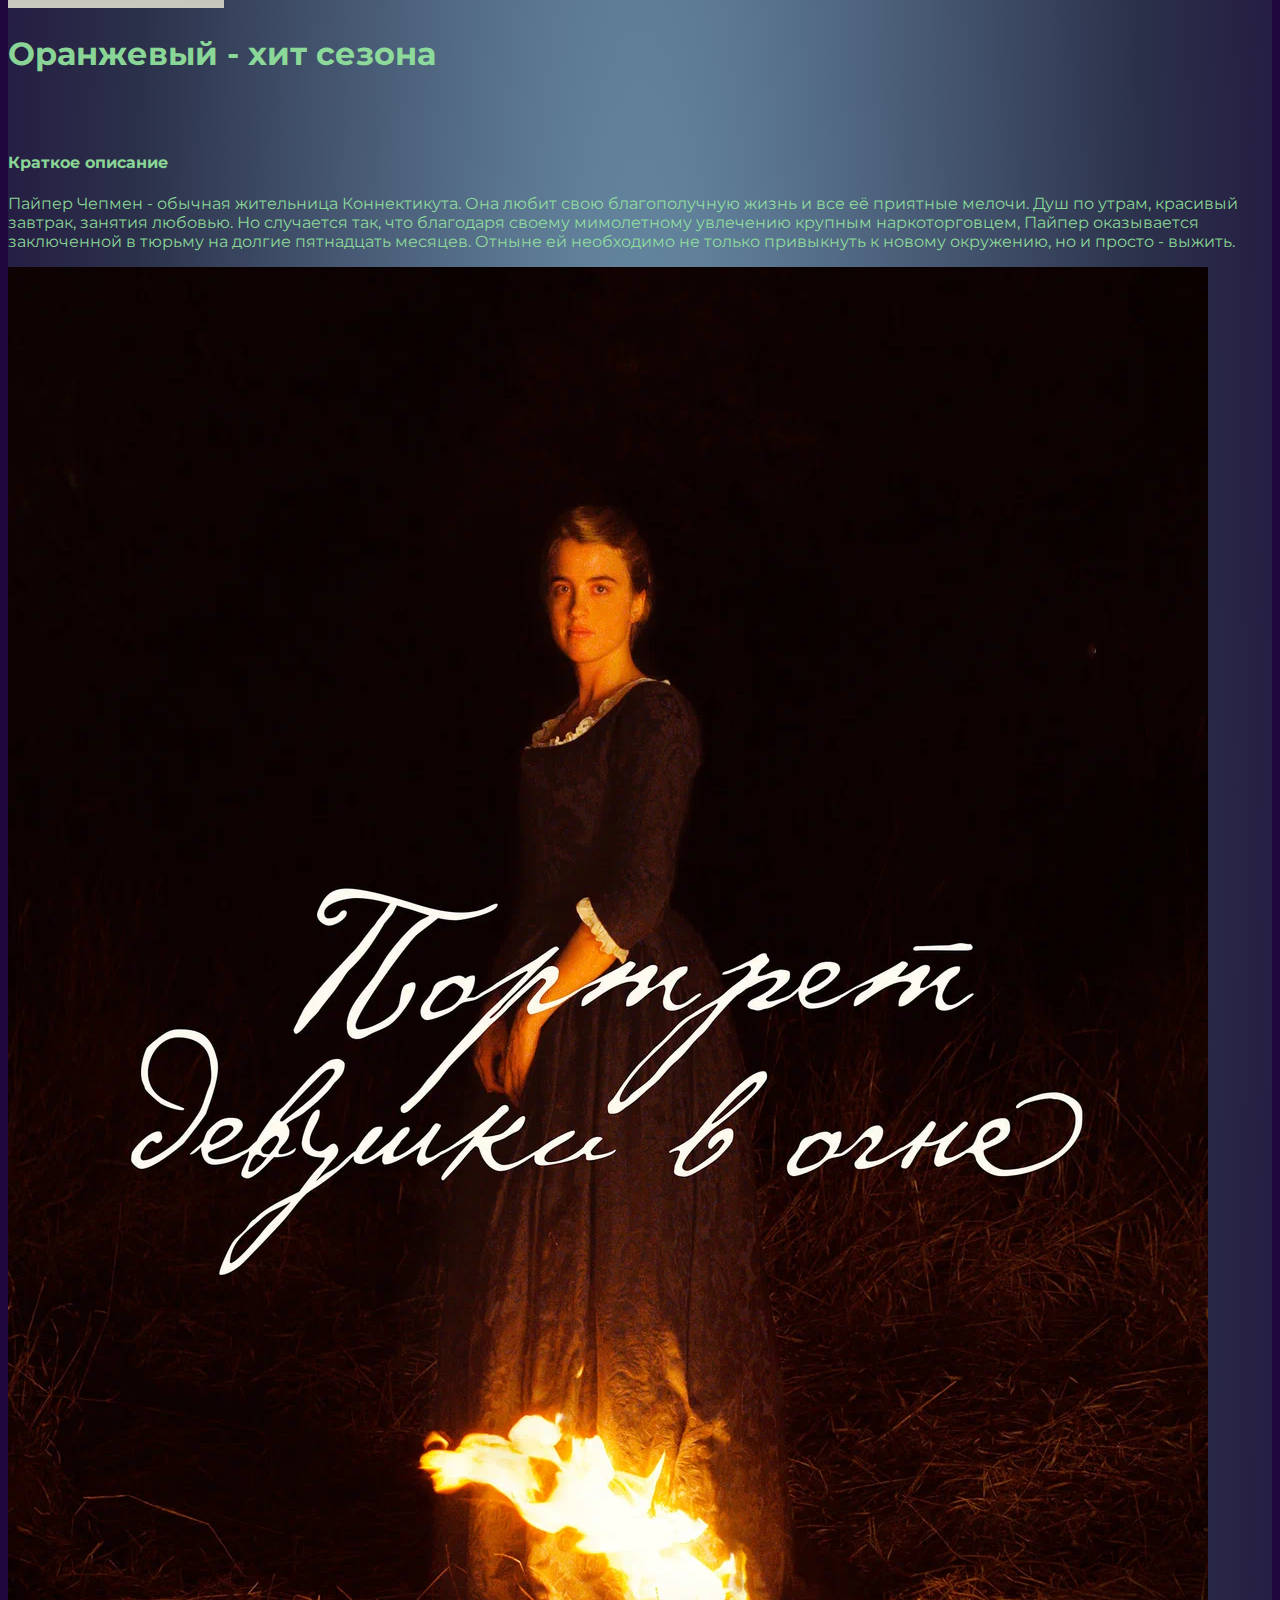
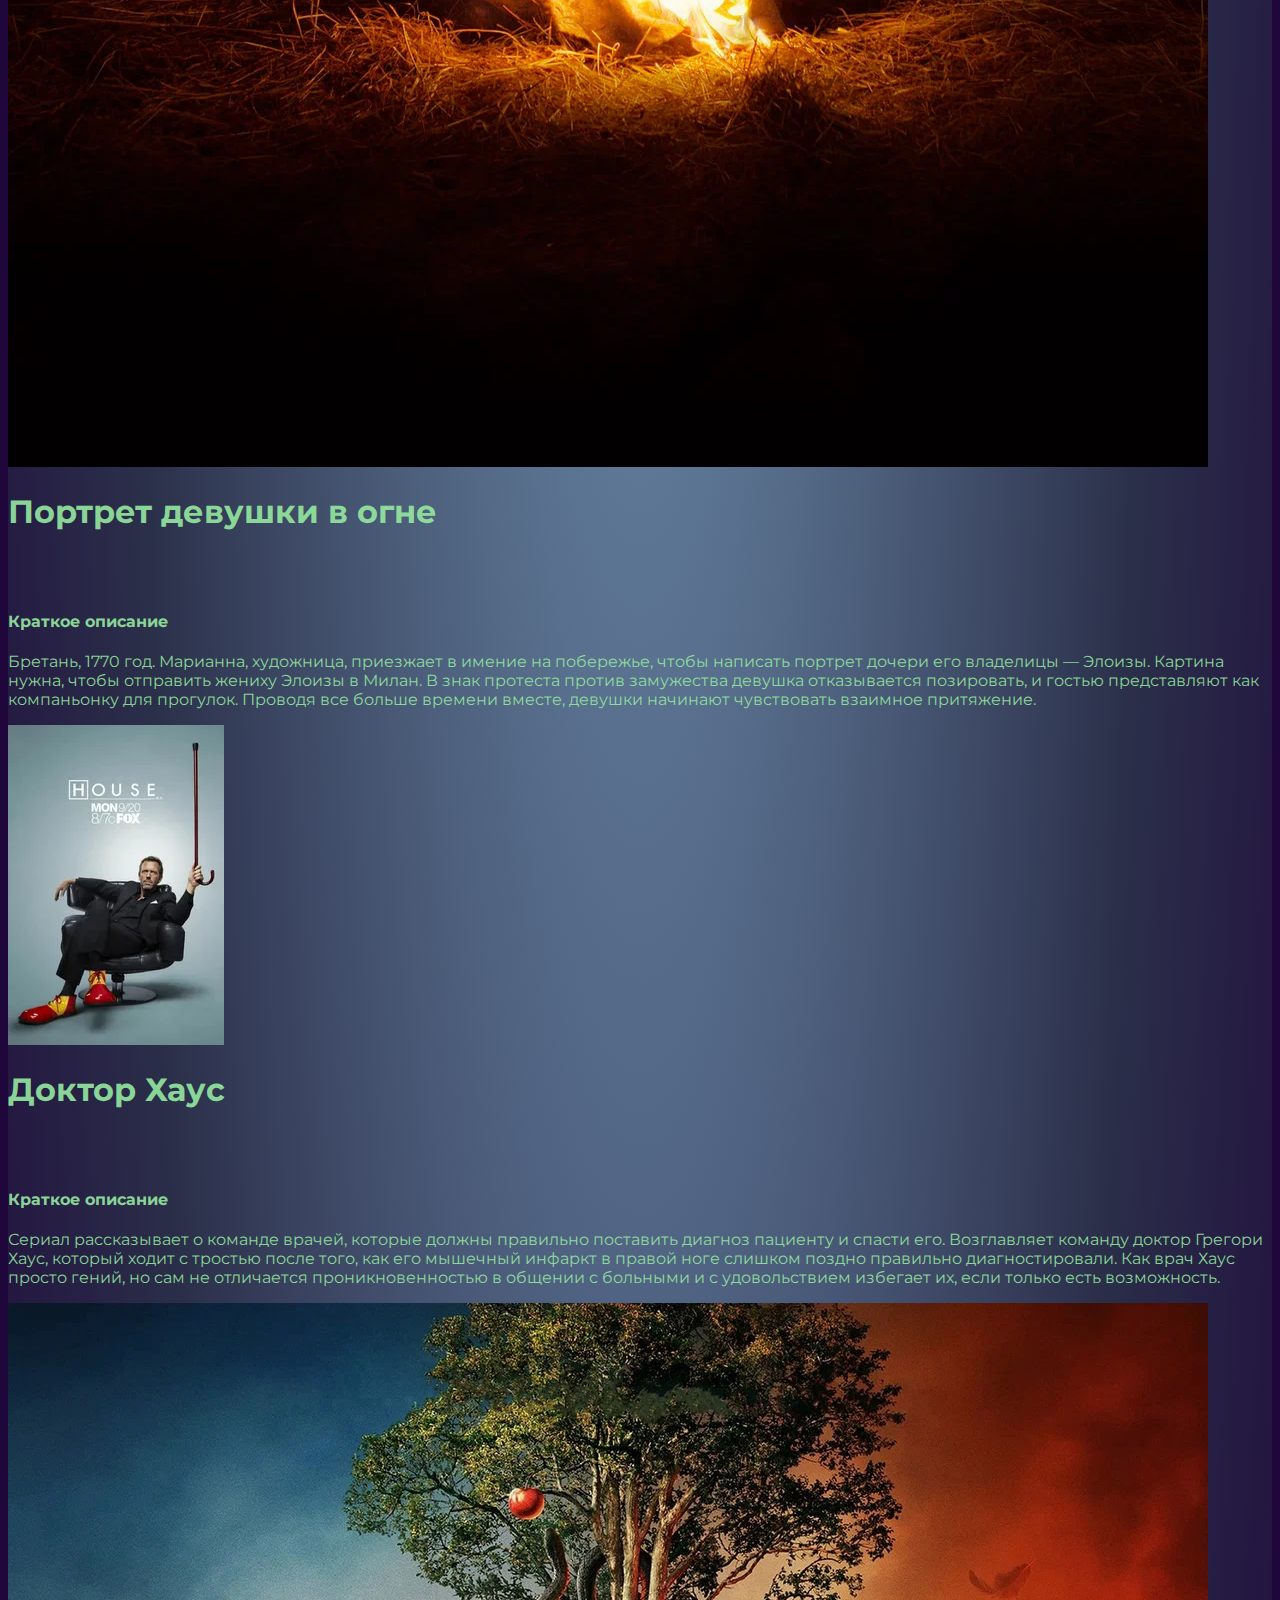
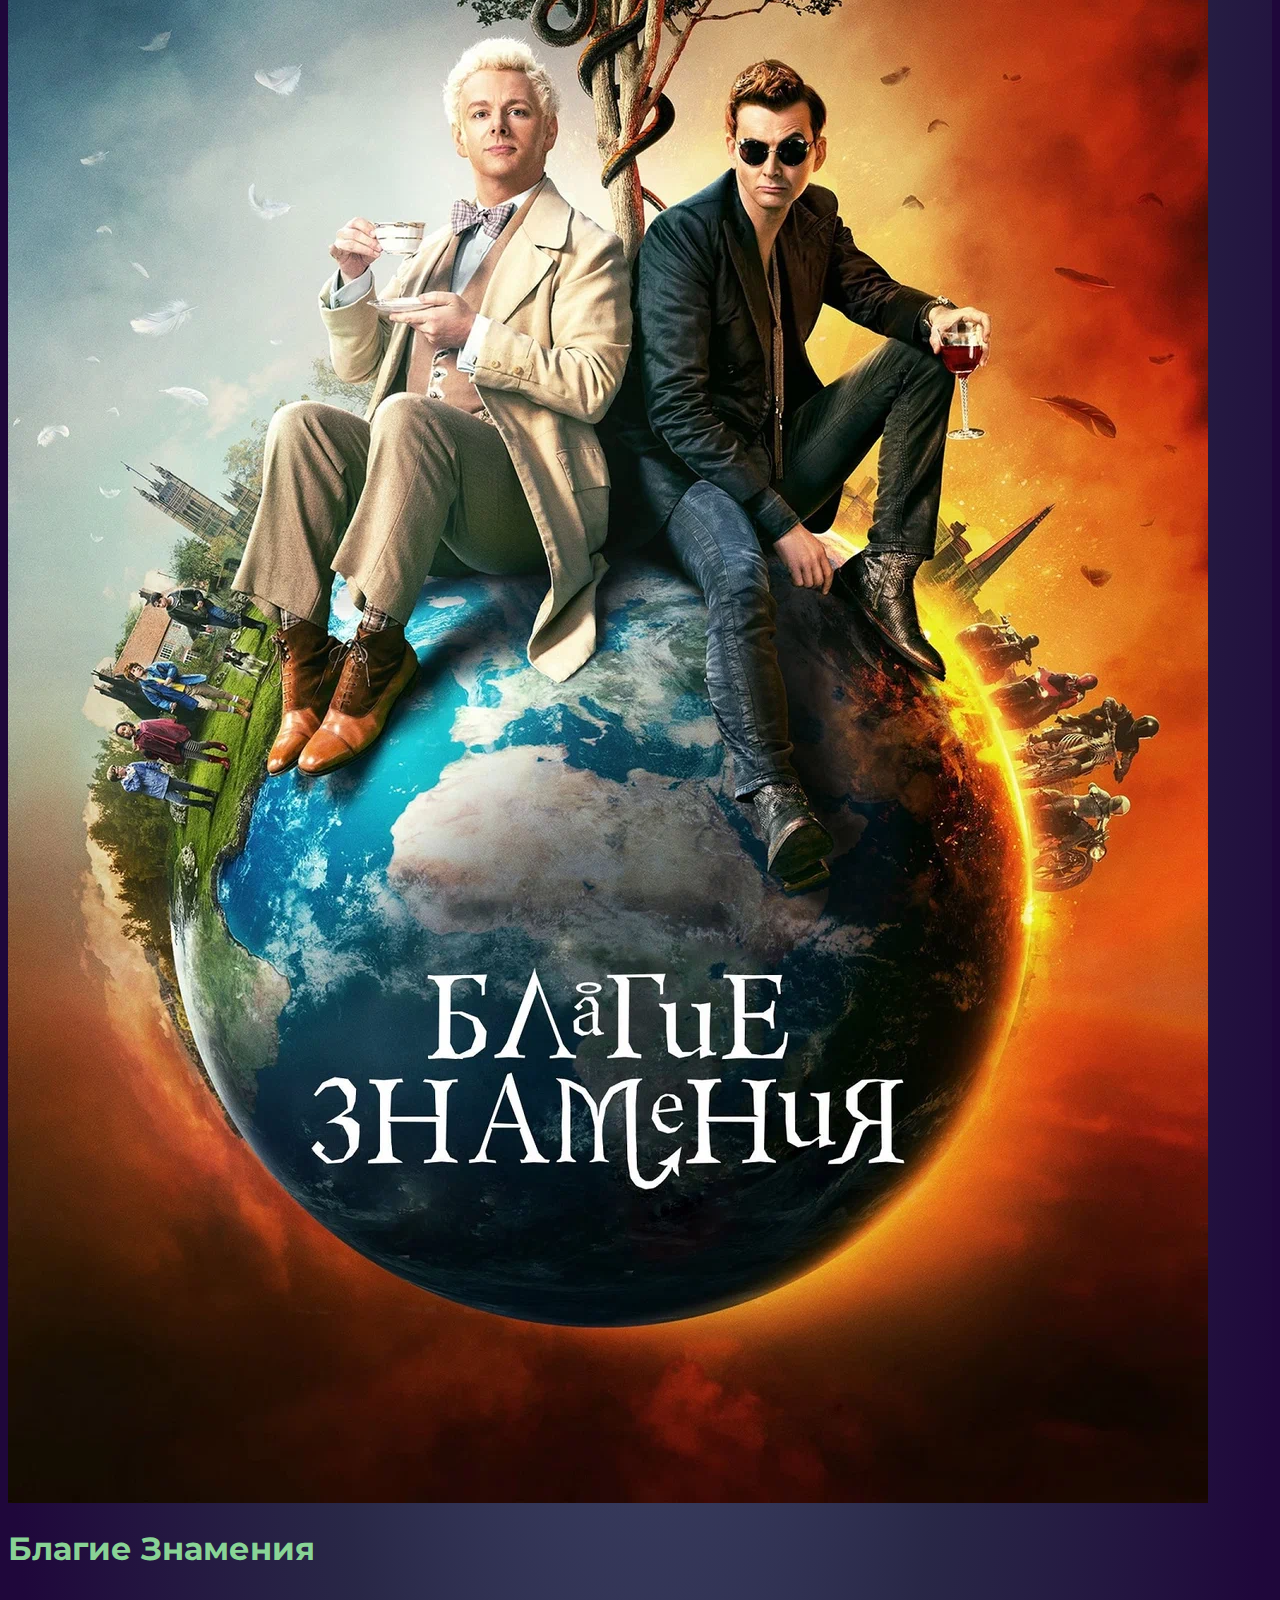
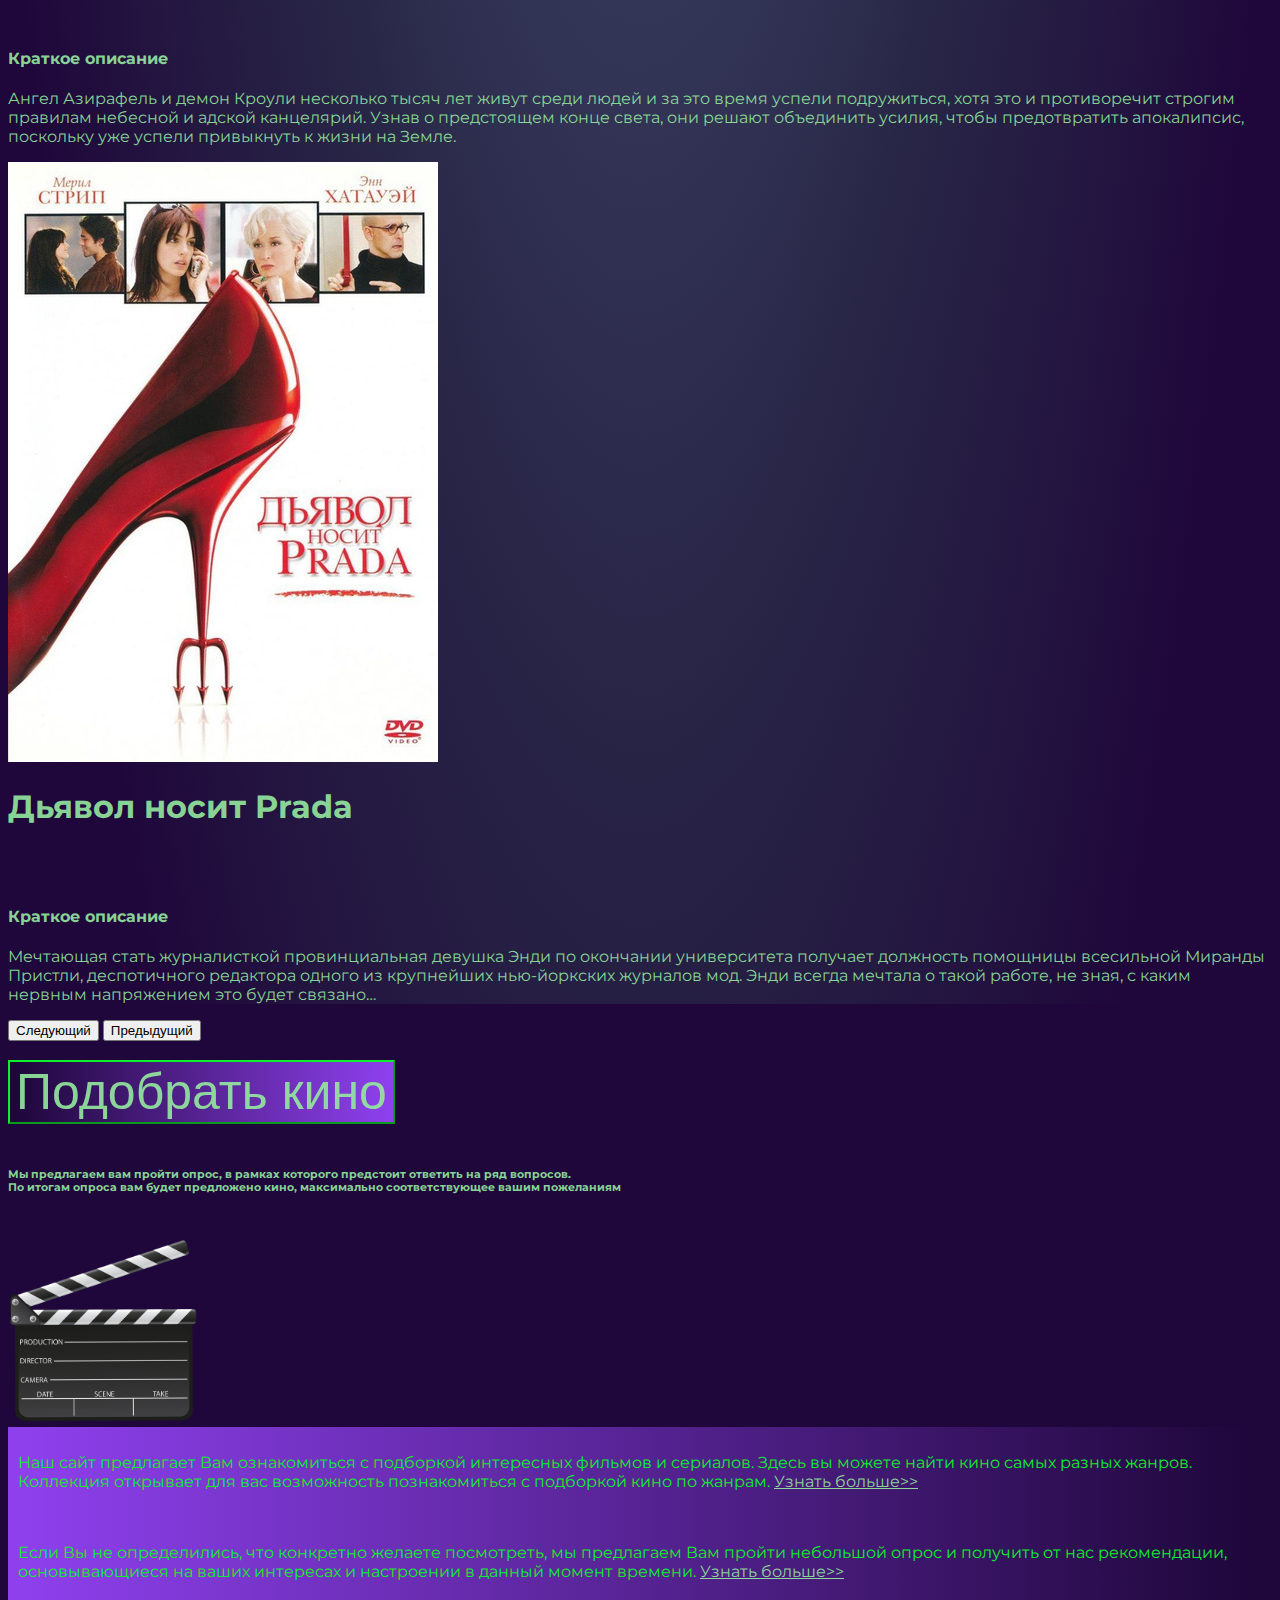
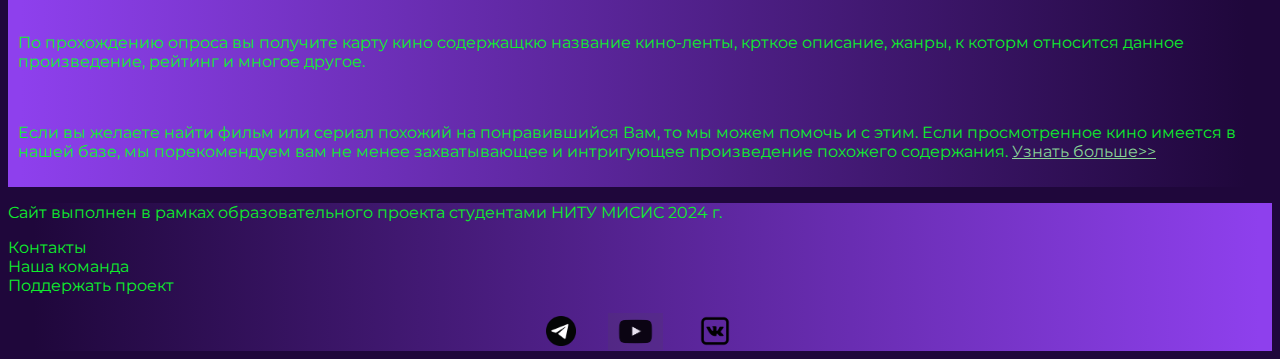
==== commit ce9b970d: "Add files via upload" ====
--- a/Movie_recommendations_front/index.html
+++ b/Movie_recommendations_front/index.html
@@ -11,6 +11,7 @@
     />
     <link rel="stylesheet" href="source/styles/my_css.css" />
     <link rel="stylesheet" href="source/styles/bg_video.css" />
+
     <link rel="apple-touch-icon" sizes="180x180" href="/apple-touch-icon.png" />
     <link rel="icon" type="image/png" sizes="32x32" href="/favicon-32x32.png" />
     <link rel="icon" type="image/png" sizes="16x16" href="/favicon-16x16.png" />
@@ -47,9 +48,9 @@
         <div class="drop">
           <button class="nav-btn">&#9776</button>
           <div class="nav-list">
-            <a href="index.html">Главная</a>
-            <a href="collections.html">Коллекции</a>
-            <a href="index.html">Войти</a>
+            <a href="index.html"><b>Главная</b></a>
+            <a href="collections.html"><b>Коллекции</b></a>
+            <a href="authorization.html"><b>Войти</b></a>
           </div>
         </div>
       </div>
@@ -392,7 +393,7 @@
                   type="button"
                   class="btn btn-outline-primary btn-lg my-4"
                 >
-                  Подобрать кино
+                  <a class="test" href="test.html">Подобрать кино</a>
                 </button>
                 <br><br>
               </div>
@@ -434,7 +435,7 @@
                   предлагаем Вам пройти небольшой опрос и получить от нас
                   рекомендации, основывающиеся на ваших интересах и настроении в
                   данный момент времени.
-                  <a href="#">Узнать больше>></a>
+                  <a href="test.html">Узнать больше>></a>
                 </p>
               </div>
               <div class="col-lg-12 sidebar my-2">
--- a/Movie_recommendations_front/source/styles/my_css.css
+++ b/Movie_recommendations_front/source/styles/my_css.css
@@ -1,4 +1,4 @@
-@import url('https://fonts.googleapis.com/css?family=Montserrat&display=swap');
+@import url("https://fonts.googleapis.com/css?family=Montserrat&display=swap");
 
 body {
   font-family: Montserrat, serif;
@@ -9,11 +9,15 @@
   font-family: Montserrat, serif;
 }
 
-p, h2, h3, h5 {
-  color: rgb(14, 240, 44);
-}
-
-h4, h1,
+p,
+h2,
+h3,
+h5 {
+  color: rgb(14, 240, 44);
+}
+
+h4,
+h1,
 .p-text-film {
   color: rgba(148, 231, 159, 0.914);
 }
@@ -26,6 +30,10 @@
   color: rgba(148, 231, 159, 0.914);
 }
 
+.test {
+  text-decoration: none;
+}
+
 /* навигационная панель */
 
 .navbar {
@@ -35,14 +43,13 @@
 
 .nav-list {
   display: flex;
-
 }
 
 .nav-list a {
   display: block;
   padding: 1em;
   text-decoration: none;
-  color: rgba(148, 231, 159, 0.914);
+  color: rgb(14, 240, 44);
 }
 
 .nav-list a:hover {
@@ -60,14 +67,14 @@
   margin-left: 7px;
 }
 
-@media (max-width: 755px){
+@media (max-width: 755px) {
   .nav-btn {
     font-size: 2em;
     padding-inline: 10px;
     padding-bottom: 2px;
     border: none;
     background-color: #1f073b;
-    color: rgba(148, 231, 159, 0.914);
+    color: rgb(14, 240, 44);
     display: block;
     cursor: pointer;
   }
@@ -86,7 +93,6 @@
   }
 }
 
-
 /*  */
 
 .sidebar {
@@ -124,6 +130,7 @@
   font-size: 50px;
   color: rgb(14, 240, 44);
   border-color: rgb(14, 240, 44);
+  text-decoration: none;
 }
 
 .media-links {
@@ -137,15 +144,15 @@
 }
 
 @keyframes call {
-	0% {
-		opacity: 1;
-		transform: scale(1);
-	}
-
-	100% {
-		opacity: 0;
-		transform: scale(0.6);
-	}
+  0% {
+    opacity: 1;
+    transform: scale(1);
+  }
+
+  100% {
+    opacity: 0;
+    transform: scale(0.6);
+  }
 }
 
 @media (max-width: 755px) {
@@ -155,7 +162,6 @@
   .img-fluid {
     width: 120px;
   }
-  
 }
 
 /* коллекции */
@@ -188,7 +194,7 @@
   background: radial-gradient(#a356c276 0%, #1f073b85 89%);
 }
 
-.card-text{
+.card-text {
   font-size: 11px;
   color: rgba(148, 231, 159, 0.914);
 }
@@ -212,4 +218,3 @@
 .card-container::-webkit-scrollbar-track {
   background: #1f073b;
 }
-
--- a/Movie_recommendations_front/source/styles/my_css.css
+++ b/Movie_recommendations_front/source/styles/my_css.css
@@ -1,4 +1,4 @@
-@import url('https://fonts.googleapis.com/css?family=Montserrat&display=swap');
+@import url("https://fonts.googleapis.com/css?family=Montserrat&display=swap");
 
 body {
   font-family: Montserrat, serif;
@@ -9,11 +9,15 @@
   font-family: Montserrat, serif;
 }
 
-p, h2, h3, h5 {
-  color: rgb(14, 240, 44);
-}
-
-h4, h1,
+p,
+h2,
+h3,
+h5 {
+  color: rgb(14, 240, 44);
+}
+
+h4,
+h1,
 .p-text-film {
   color: rgba(148, 231, 159, 0.914);
 }
@@ -26,6 +30,10 @@
   color: rgba(148, 231, 159, 0.914);
 }
 
+.test {
+  text-decoration: none;
+}
+
 /* навигационная панель */
 
 .navbar {
@@ -35,14 +43,13 @@
 
 .nav-list {
   display: flex;
-
 }
 
 .nav-list a {
   display: block;
   padding: 1em;
   text-decoration: none;
-  color: rgba(148, 231, 159, 0.914);
+  color: rgb(14, 240, 44);
 }
 
 .nav-list a:hover {
@@ -60,14 +67,14 @@
   margin-left: 7px;
 }
 
-@media (max-width: 755px){
+@media (max-width: 755px) {
   .nav-btn {
     font-size: 2em;
     padding-inline: 10px;
     padding-bottom: 2px;
     border: none;
     background-color: #1f073b;
-    color: rgba(148, 231, 159, 0.914);
+    color: rgb(14, 240, 44);
     display: block;
     cursor: pointer;
   }
@@ -86,7 +93,6 @@
   }
 }
 
-
 /*  */
 
 .sidebar {
@@ -124,6 +130,7 @@
   font-size: 50px;
   color: rgb(14, 240, 44);
   border-color: rgb(14, 240, 44);
+  text-decoration: none;
 }
 
 .media-links {
@@ -137,15 +144,15 @@
 }
 
 @keyframes call {
-	0% {
-		opacity: 1;
-		transform: scale(1);
-	}
-
-	100% {
-		opacity: 0;
-		transform: scale(0.6);
-	}
+  0% {
+    opacity: 1;
+    transform: scale(1);
+  }
+
+  100% {
+    opacity: 0;
+    transform: scale(0.6);
+  }
 }
 
 @media (max-width: 755px) {
@@ -155,7 +162,6 @@
   .img-fluid {
     width: 120px;
   }
-  
 }
 
 /* коллекции */
@@ -188,7 +194,7 @@
   background: radial-gradient(#a356c276 0%, #1f073b85 89%);
 }
 
-.card-text{
+.card-text {
   font-size: 11px;
   color: rgba(148, 231, 159, 0.914);
 }
@@ -212,4 +218,3 @@
 .card-container::-webkit-scrollbar-track {
   background: #1f073b;
 }
-
